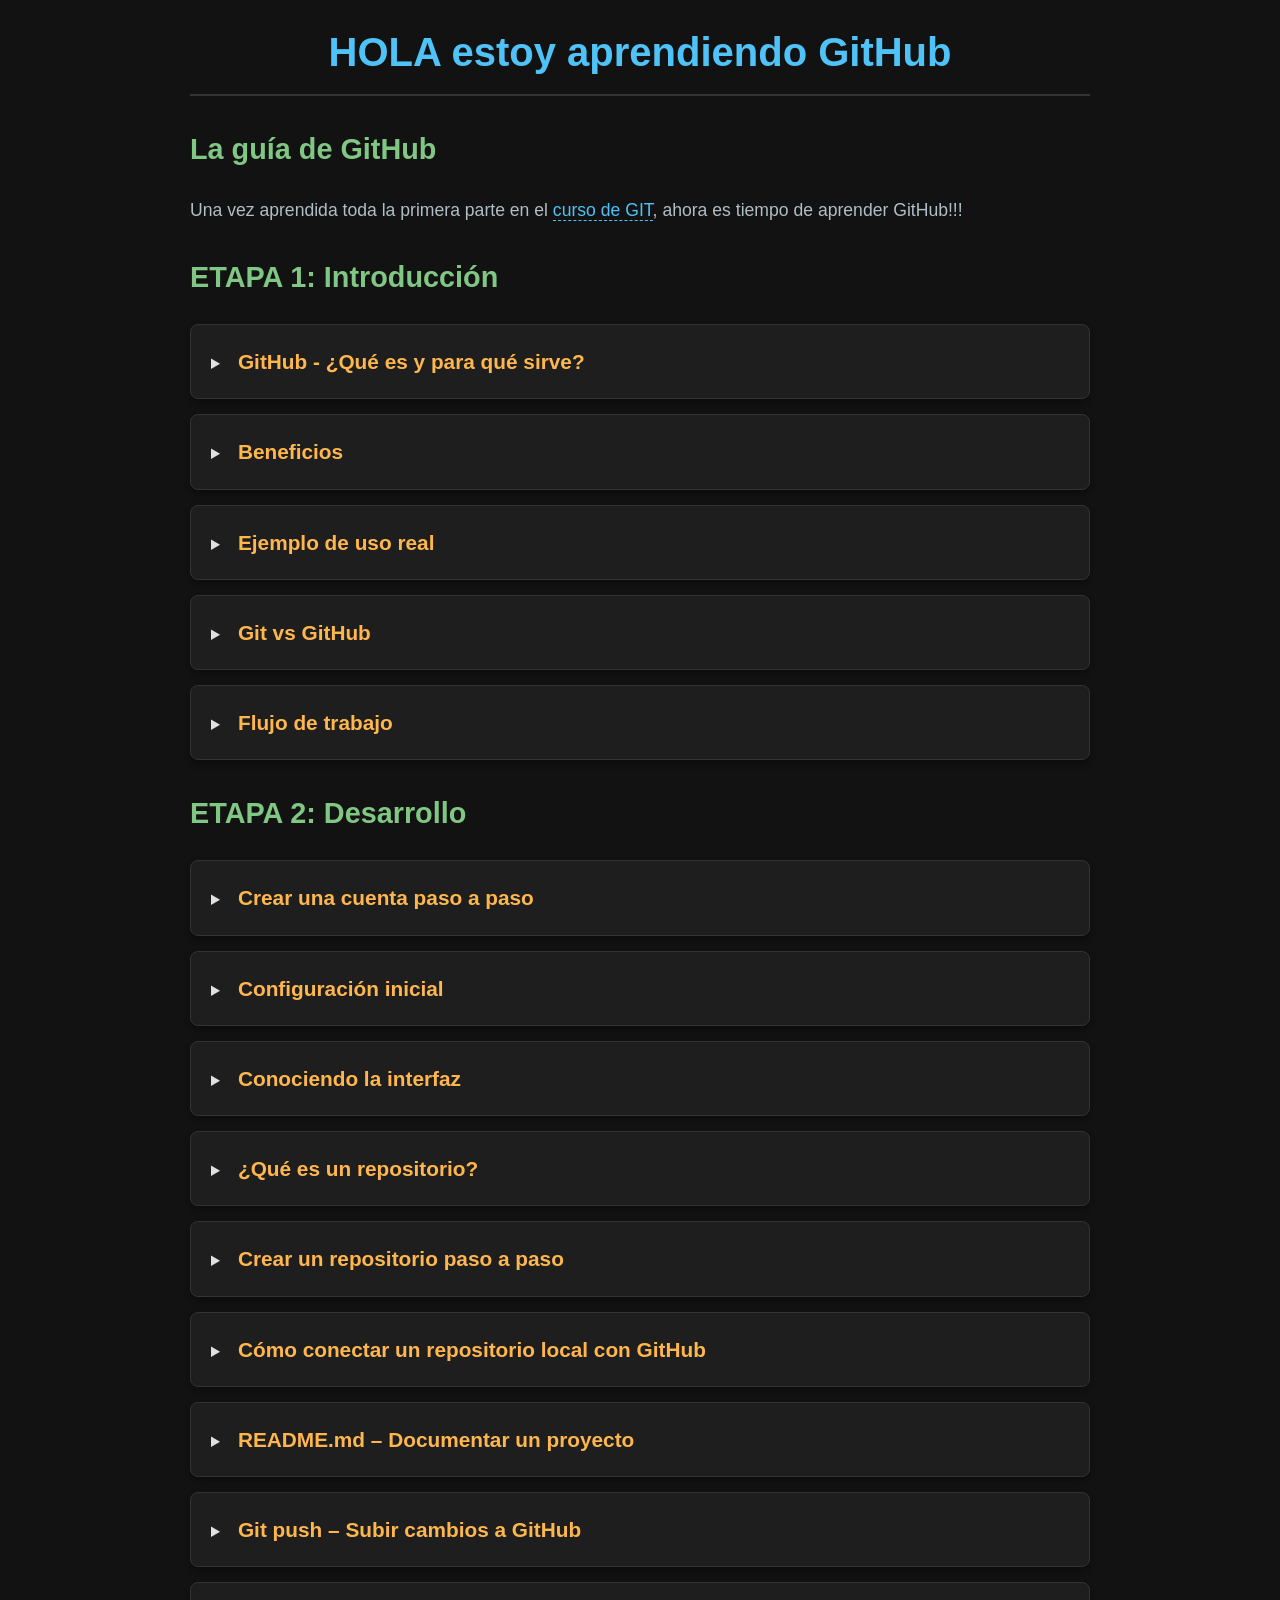
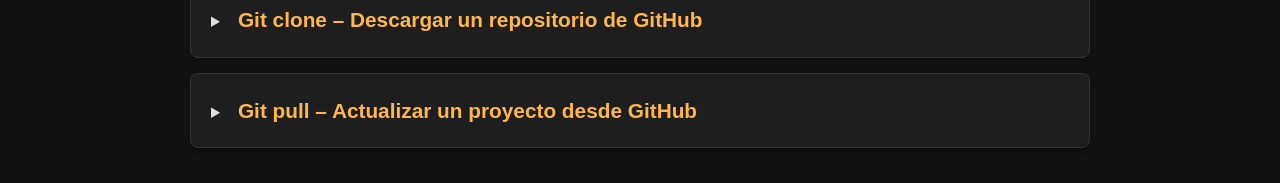
==== GitHub.html @ a7f1efc9 "GitHub creada hasta git pull" ====
<html lang="en">

<head>
    <meta charset="UTF-8">
    <meta name="viewport" content="width=device-width, initial-scale=1.0">
    <link rel="stylesheet" href="style.css">
    <title>Document</title>
</head>

<body>
    <h1>
        HOLA estoy aprendiendo GitHub
    </h1>
    <h2>
        La guía de GitHub
    </h2>
    <p>
        Una vez aprendida toda la primera parte en el <a href="index.html">curso de GIT</a>, ahora es tiempo de aprender
        GitHub!!!
    </p>
    <h2>
        ETAPA 1: Introducción
    </h2>
    <!-- Desplegable 45 -->
    <details>
        <summary>
            <h3>GitHub - ¿Qué es y para qué sirve?</h3>
        </summary>
        <p><strong>GitHub</strong> es una plataforma en línea que permite alojar repositorios Git y trabajar de forma
            colaborativa en proyectos de software. Mientras Git se encarga de controlar las versiones de un proyecto de
            manera local, GitHub permite almacenar esos repositorios en la nube, compartirlos y colaborar con otros
            desarrolladores.</p>
        <ol>
            <li>Se utiliza normalmente para guardar una copia remota de un repositorio Git y tener el proyecto
                disponible
                en línea.</li>
            <li>Permite colaborar con otros desarrolladores mediante ramas, <strong>Pull Requests</strong>, revisiones
                de
                código e incidencias (<em>Issues</em>).</li>
            <li>Para comenzar, creá una cuenta en GitHub y luego creá un repositorio remoto desde la plataforma.</li>
            <li>Conectá tu repositorio local con GitHub utilizando
                <code>git remote add origin URL_DEL_REPOSITORIO</code>.
            </li>
            <li>Finalmente, enviá tus commits al repositorio remoto utilizando
                <code>git push -u origin main</code>.
            </li>
        </ol>
    </details>
    <!-- Desplegable 46 -->
    <details>
        <summary>
            <h3>Beneficios</h3>
        </summary>
        <p>GitHub se utiliza en proyectos personales, equipos de desarrollo, empresas y proyectos de código abierto.
            Además
            de almacenar repositorios Git, permite colaborar, revisar código, gestionar tareas y publicar proyectos.</p>
        <ol>
            <li><strong>Guardar proyectos:</strong> podés subir un proyecto desarrollado en tu computadora para tener
                una
                copia remota y acceder a él desde diferentes dispositivos.</li>
            <li><strong>Trabajar en equipo:</strong> varios desarrolladores pueden trabajar sobre el mismo proyecto
                mediante
                ramas, commits y <em>Pull Requests</em>.</li>
            <li><strong>Participar en proyectos de código abierto:</strong> permite consultar proyectos públicos,
                realizar
                un <em>fork</em>, crear cambios y proponerlos al proyecto original mediante un <em>Pull Request</em>.
            </li>
            <li><strong>Gestionar tareas y errores:</strong> las herramientas como <em>Issues</em> permiten registrar
                problemas, solicitudes de funcionalidades y tareas pendientes.</li>
            <li><strong>Revisar código:</strong> los <em>Pull Requests</em> permiten que otros desarrolladores revisen
                los
                cambios antes de incorporarlos a una rama principal.</li>
            <li><strong>Crear un portfolio:</strong> los desarrolladores pueden utilizar sus repositorios públicos para
                mostrar proyectos y conocimientos técnicos.</li>
            <li><strong>Automatizar procesos:</strong> GitHub Actions permite ejecutar tareas automáticamente, como
                pruebas,
                análisis de código o procesos de despliegue.</li>
            <li><strong>Publicar sitios web:</strong> mediante GitHub Pages es posible publicar determinados proyectos y
                sitios web directamente desde un repositorio.</li>
        </ol>
    </details>
    <!-- Desplegable 47 -->
    <details>
        <summary>
            <h3>Ejemplo de uso real</h3>
        </summary>
        <p>Supongamos que trabajás como desarrollador en una empresa y formás parte de un equipo que está construyendo
            una
            aplicación web. Diferentes desarrolladores trabajan al mismo tiempo en distintas partes del proyecto. En
            este
            escenario, Git y GitHub permiten organizar el trabajo y evitar que los cambios de un desarrollador
            sobrescriban
            los de otro.</p>
        <ol>
            <li><strong>Crear el repositorio:</strong> el equipo crea un repositorio en GitHub donde se almacena el
                código
                del proyecto y se centraliza el trabajo.</li>
            <li><strong>Trabajar con ramas:</strong> cada desarrollador crea una rama para trabajar de forma
                independiente.
                Por ejemplo, <code>login</code> para desarrollar el sistema de inicio de sesión o
                <code>carrito-compras</code> para implementar el carrito.
            </li>
            <li><strong>Realizar commits:</strong> cada desarrollador guarda sus avances mediante commits descriptivos,
                manteniendo un historial de todos los cambios realizados.</li>
            <li><strong>Subir los cambios a GitHub:</strong> cuando termina una parte del trabajo, utiliza
                <code>git push</code> para enviar su rama al repositorio remoto.
            </li>
            <li><strong>Crear un Pull Request:</strong> el desarrollador solicita incorporar sus cambios a la rama
                principal.
                Otros integrantes del equipo pueden revisar el código antes de aprobarlo.</li>
            <li><strong>Resolver conflictos:</strong> si dos desarrolladores modificaron la misma parte del código, Git
                puede
                detectar un conflicto que deberá resolverse antes de completar la integración.</li>
            <li><strong>Fusionar los cambios:</strong> una vez revisado y aprobado el código, la rama se integra con
                <code>main</code> mediante un <em>merge</em>.
            </li>
            <li><strong>Continuar el desarrollo:</strong> el resto del equipo puede obtener los nuevos cambios
                utilizando
                <code>git pull</code> y continuar trabajando sobre la versión actualizada del proyecto.
            </li>
        </ol>
    </details>
    <!-- Desplegable 48 -->
    <details>
        <summary>
            <h3>Git vs GitHub</h3>
        </summary>
        <p><strong>Git y GitHub no son lo mismo</strong>, aunque están estrechamente relacionados. Git es el sistema de
            control de versiones que permite gestionar los cambios de un proyecto, mientras que GitHub es una plataforma
            en línea que permite alojar repositorios Git y facilitar la colaboración entre desarrolladores.</p>
        <ol>
            <li><strong>Git:</strong> es un programa que se instala en tu computadora y permite crear repositorios,
                realizar
                commits, trabajar con ramas, comparar cambios y consultar el historial del proyecto.</li>
            <li><strong>GitHub:</strong> es un servicio en línea donde podés almacenar repositorios Git, compartirlos y
                trabajar colaborativamente con otros desarrolladores.</li>
            <li><strong>Git funciona localmente:</strong> podés utilizar Git sin conexión a Internet para controlar las
                versiones de tus proyectos.</li>
            <li><strong>GitHub funciona de forma remota:</strong> necesitás una conexión para enviar o recibir
                información
                del repositorio remoto, por ejemplo mediante <code>git push</code> y <code>git pull</code>.</li>
            <li><strong>Trabajan juntos:</strong> Git administra el historial y las versiones en tu computadora,
                mientras
                que GitHub puede almacenar una copia remota y proporcionar herramientas para colaborar con otros
                desarrolladores.</li>
        </ol>
    </details>
    <!-- Desplegable 49 -->
    <details>
        <summary>
            <h3>Flujo de trabajo</h3>
        </summary>
        <p>El flujo de trabajo básico de GitHub consiste en conectar un repositorio local de Git con un repositorio
            remoto
            en GitHub para poder desarrollar, guardar y compartir los cambios realizados en un proyecto.</p>
        <ol>
            <li><strong>Crear o clonar el repositorio:</strong> podés crear un proyecto local con <code>git init</code>
                o
                descargar uno existente desde GitHub utilizando <code>git clone</code>.</li>
            <li><strong>Crear una rama:</strong> para trabajar en una nueva funcionalidad o corrección, creá una rama
                independiente utilizando <code>git switch -c nombre-rama</code>.</li>
            <li><strong>Modificar los archivos:</strong> realizá los cambios necesarios en el proyecto desde tu editor
                de
                código, como Visual Studio Code.</li>
            <li><strong>Revisar los cambios:</strong> utilizá <code>git status</code> y <code>git diff</code> para
                comprobar
                qué archivos fueron modificados y qué cambios realizaste.</li>
            <li><strong>Preparar los archivos:</strong> agregá los cambios al Staging Area mediante
                <code>git add nombre-archivo</code> o <code>git add .</code>.
            </li>
            <li><strong>Crear un commit:</strong> guardá los cambios en el historial local utilizando
                <code>git commit -m "Descripción de los cambios"</code>.
            </li>
            <li><strong>Subir la rama a GitHub:</strong> enviá los commits al repositorio remoto mediante
                <code>git push -u origin nombre-rama</code>.
            </li>
            <li><strong>Crear un Pull Request:</strong> desde GitHub, solicitá la revisión de los cambios para que otros
                integrantes del equipo puedan analizarlos antes de incorporarlos a <code>main</code>.</li>
            <li><strong>Fusionar los cambios:</strong> una vez aprobados, los cambios pueden integrarse a la rama
                principal
                mediante un <em>merge</em>.</li>
            <li><strong>Actualizar el repositorio local:</strong> obtené los últimos cambios realizados por el equipo
                con
                <code>git pull</code> antes de continuar trabajando.
            </li>
        </ol>
    </details>
    <h2>
        ETAPA 2: Desarrollo
    </h2>
    <!-- Desplegable 50 -->
    <details>
        <summary>
            <h3>Crear una cuenta paso a paso</h3>
        </summary>
        <p>Para comenzar a utilizar GitHub necesitás crear una cuenta gratuita. Con ella podrás crear repositorios,
            guardar proyectos, colaborar con otros desarrolladores y utilizar las herramientas de GitHub.</p>
        <ol>
            <li>Ingresá al sitio oficial de <strong>GitHub</strong> y seleccioná la opción <strong>Sign up</strong> para
                crear una nueva cuenta.</li>
            <li>Ingresá tu <strong>correo electrónico</strong>, establecé una contraseña segura y elegí un nombre de
                usuario
                que utilizarás para identificarte en GitHub.</li>
            <li>Completá el proceso de verificación solicitado por GitHub para confirmar que sos una persona real.</li>
            <li>Revisá tu correo electrónico y <strong>verificá tu dirección de email</strong> siguiendo las
                instrucciones
                recibidas.</li>
            <li>Completá las opciones de configuración inicial que GitHub pueda mostrarte, como tus preferencias o
                características que quieras utilizar.</li>
            <li>Una vez finalizado el registro, iniciá sesión y accederás a tu <strong>cuenta de GitHub</strong>.</li>
            <li>Desde tu cuenta ya podrás crear tu primer repositorio utilizando el botón <strong>New</strong> o
                <strong>Create repository</strong>.
            </li>
        </ol>
    </details>
    <!-- Desplegable 54 -->
    <details>
        <summary>
            <h3>Configuración inicial</h3>
        </summary>
        <p>Después de crear una cuenta en GitHub, es recomendable realizar algunas configuraciones iniciales para
            trabajar de
            forma segura, organizada y profesional. Estas opciones permiten proteger la cuenta, identificar
            correctamente
            tus contribuciones y preparar el entorno para trabajar con repositorios.</p>
        <ol>
            <li>
                <strong>Verificar el correo electrónico:</strong>
                confirmá tu dirección de email desde el mensaje enviado por GitHub. Esto permite utilizar correctamente
                diferentes funciones de la plataforma y asociar tus commits con tu cuenta.
            </li>

            <li>
                <strong>Configurar la autenticación en dos pasos (2FA):</strong>
                activá la autenticación de dos factores desde la configuración de seguridad de GitHub. Esto agrega una
                capa
                adicional de protección además de la contraseña.
            </li>

            <li>
                <strong>Configurar tu perfil:</strong>
                agregá un nombre, fotografía, biografía y, si corresponde, información sobre tus conocimientos o
                proyectos.
                Un perfil bien configurado resulta especialmente útil cuando utilizás GitHub como portfolio profesional.
            </li>

            <li>
                <strong>Configurar una dirección de email para los commits:</strong>
                asegurate de utilizar en Git el mismo correo electrónico asociado a tu cuenta de GitHub, o una dirección
                proporcionada por GitHub para mantener tu privacidad. Podés configurarlo con:
                <code>git config --global user.email "tu-correo@example.com"</code>.
            </li>

            <li>
                <strong>Configurar la autenticación con Git:</strong>
                para trabajar desde la terminal con repositorios privados o realizar operaciones como
                <code>git push</code>, configurá un método de autenticación. Actualmente se recomienda utilizar
                <strong>SSH</strong> o herramientas de autenticación compatibles con GitHub en lugar de utilizar una
                contraseña tradicional.
            </li>

            <li>
                <strong>Configurar una clave SSH:</strong>
                una clave SSH permite autenticar tu computadora con GitHub y trabajar con repositorios sin tener que
                introducir credenciales constantemente. Después de configurarla, podés utilizar una URL SSH como
                <code>git@github.com:usuario/repositorio.git</code>.
            </li>

            <li>
                <strong>Revisar las opciones de notificaciones:</strong>
                configurá qué notificaciones querés recibir para evitar recibir información innecesaria y mantener
                organizados los avisos relacionados con repositorios, Issues y Pull Requests.
            </li>

            <li>
                <strong>Conocer la configuración de repositorios:</strong>
                familiarizate con opciones como colaboradores, permisos, ramas protegidas y reglas del repositorio,
                especialmente cuando comiences a trabajar en proyectos de equipo.
            </li>

            <li>
                <strong>Configurar GitHub CLI (opcional):</strong>
                si trabajás habitualmente desde la terminal, <code>gh</code> permite interactuar con GitHub desde la
                línea de
                comandos, por ejemplo para crear repositorios, consultar Issues o administrar Pull Requests.
            </li>
        </ol>

        <p><strong>Configuración mínima recomendada:</strong> verificá tu email, activá 2FA, completá tu perfil,
            configurá
            correctamente el email utilizado por Git y establecé un método seguro de autenticación, preferentemente
            <strong>SSH</strong> para trabajar desde tu computadora.
        </p>
    </details>
    <!-- Desplegable 51 -->
    <details>
        <summary>
            <h3>Conociendo la interfaz</h3>
        </summary>
        <p>La interfaz de <strong>GitHub</strong> permite administrar repositorios, consultar archivos, revisar commits,
            trabajar con ramas, crear Pull Requests y colaborar con otros desarrolladores. Es importante conocer sus
            principales secciones y relacionarlas con los comandos de Git que utilizamos desde la terminal.</p>
        <ol>
            <li><strong>Code:</strong> permite acceder a los archivos del repositorio, consultar las ramas disponibles,
                copiar la URL del repositorio y descargar o clonar el proyecto.</li>

            <li><strong>Issues:</strong> permite registrar errores, tareas, problemas y nuevas funcionalidades que deben
                resolverse dentro del proyecto.</li>

            <li><strong>Pull requests:</strong> permite proponer cambios realizados en una rama para que otros
                integrantes
                del equipo puedan revisarlos antes de incorporarlos a otra rama.</li>

            <li><strong>Actions:</strong> permite automatizar tareas mediante GitHub Actions, como ejecutar pruebas,
                analizar código o realizar procesos de despliegue.</li>

            <li><strong>Settings:</strong> permite configurar diferentes aspectos del repositorio, como colaboradores,
                permisos, ramas y otras opciones.</li>

            <li><strong>Commits:</strong> desde el historial del repositorio podés consultar los commits realizados,
                incluyendo su mensaje, autor y cambios asociados.</li>

            <li><strong>Branches:</strong> permite consultar las diferentes ramas existentes en el repositorio y conocer
                cuál es la rama principal del proyecto.</li>

            <li><strong>README:</strong> normalmente se utiliza para explicar qué hace el proyecto, cómo instalarlo,
                cómo
                utilizarlo y cualquier otra información importante.</li>

            <li><strong>Releases:</strong> permite publicar versiones específicas del proyecto utilizando etiquetas
                (<code>git tag</code>), por ejemplo <code>v1.0.0</code>.</li>

            <li><strong>Clone:</strong> desde el botón <strong>Code</strong> podés obtener la dirección del repositorio
                para clonarlo en tu computadora mediante <code>git clone URL_DEL_REPOSITORIO</code>.</li>
        </ol>

        <p><strong>Comandos que debés conocer para trabajar con GitHub:</strong></p>

        <ul>
            <li><code>git clone</code> → descarga un repositorio de GitHub a tu computadora.</li>
            <li><code>git remote</code> → permite consultar o administrar la conexión con el repositorio remoto.</li>
            <li><code>git push</code> → envía commits desde tu repositorio local hacia GitHub.</li>
            <li><code>git pull</code> → obtiene cambios de GitHub y los integra en tu rama local.</li>
            <li><code>git fetch</code> → descarga información del repositorio remoto sin integrar automáticamente los
                cambios.</li>
            <li><code>git branch</code> → permite crear, consultar y administrar ramas.</li>
            <li><code>git switch</code> → permite cambiar de una rama a otra.</li>
            <li><code>git merge</code> → permite fusionar los cambios de una rama con otra.</li>
        </ul>

        <p>El flujo básico para trabajar con GitHub desde la terminal suele ser:
            <code>git clone</code> → modificar archivos → <code>git add</code> →
            <code>git commit</code> → <code>git push</code>. Para obtener cambios realizados por otros integrantes,
            normalmente utilizaremos <code>git pull</code>.
        </p>
    </details>
    <!-- Desplegable 52 -->
    <details>
        <summary>
            <h3>¿Qué es un repositorio?</h3>
        </summary>
        <p>Un <strong>repositorio en GitHub</strong> es un espacio donde se almacena un proyecto y toda la información
            relacionada con su desarrollo. Puede contener archivos de código, documentación, imágenes, commits, ramas y
            otros elementos necesarios para gestionar y colaborar en el proyecto.</p>
        <ol>
            <li><strong>Almacena el proyecto:</strong> contiene los archivos y carpetas que forman parte de la
                aplicación,
                sitio web o proyecto.</li>
            <li><strong>Guarda el historial:</strong> los commits permiten consultar cómo fue evolucionando el proyecto
                y
                conocer los cambios realizados.</li>
            <li><strong>Permite trabajar con ramas:</strong> cada desarrollador puede crear ramas para desarrollar
                nuevas
                funcionalidades o realizar correcciones sin modificar directamente la rama principal.</li>
            <li><strong>Facilita la colaboración:</strong> varios desarrolladores pueden trabajar sobre el mismo
                repositorio
                utilizando Pull Requests, Issues y revisiones de código.</li>
            <li><strong>Puede ser público o privado:</strong> un repositorio público puede ser consultado por otras
                personas,
                mientras que uno privado limita el acceso a los usuarios autorizados.</li>
            <li><strong>Puede conectarse con un repositorio local:</strong> mediante comandos como
                <code>git remote add</code>, <code>git push</code> y <code>git pull</code> es posible sincronizar el
                repositorio de tu computadora con el repositorio alojado en GitHub.
            </li>
        </ol>
        <p>Por ejemplo, si tenés un proyecto llamado <strong>mi-sitio-web</strong>, podés crear un repositorio con ese
            nombre en GitHub y utilizarlo como repositorio remoto para almacenar y compartir el código de tu proyecto.
        </p>
    </details>
    <!-- Desplegable 53 -->
    <details>
        <summary>
            <h3>Crear un repositorio paso a paso</h3>
        </summary>
        <p>Crear un repositorio en GitHub permite alojar un proyecto de forma remota y conectarlo posteriormente con el
            repositorio Git de tu computadora. Es uno de los primeros pasos para comenzar a trabajar con GitHub.</p>
        <ol>
            <li>Iniciá sesión en tu cuenta de <strong>GitHub</strong>.</li>

            <li>En la parte superior de GitHub, seleccioná <strong>+</strong> y luego
                <strong>New repository</strong>.
            </li>

            <li>En <strong>Repository name</strong>, escribí el nombre que tendrá tu repositorio, por ejemplo
                <code>mi-proyecto</code>.
            </li>

            <li>Si querés, agregá una descripción breve para explicar cuál es el objetivo del proyecto.</li>

            <li>Elegí la visibilidad del repositorio:
                <ul>
                    <li><strong>Public:</strong> cualquier persona puede consultar el repositorio.</li>
                    <li><strong>Private:</strong> solamente vos y las personas autorizadas podrán acceder.</li>
                </ul>
            </li>

            <li>Podés seleccionar <strong>Add a README file</strong> si querés que GitHub cree automáticamente un
                archivo
                <code>README.md</code> para documentar el proyecto.
            </li>

            <li>Si el proyecto ya existe en tu computadora y vas a conectarlo con este repositorio, evitá agregar
                inicialmente archivos como <code>README</code>, <code>.gitignore</code> o licencia para mantener el
                repositorio remoto vacío y evitar conflictos al realizar la primera sincronización.</li>

            <li>Seleccioná <strong>Create repository</strong> para crear el repositorio.</li>

            <li>Una vez creado, GitHub mostrará la dirección del repositorio. Podrás utilizarla para conectar tu
                proyecto
                local con GitHub mediante <code>git remote add origin URL_DEL_REPOSITORIO</code>.</li>

            <li>Finalmente, podés enviar tu proyecto local a GitHub utilizando
                <code>git push -u origin main</code>.
            </li>
        </ol>
    </details>
    <!-- Desplegable 55 -->
    <details>
        <summary>
            <h3>Cómo conectar un repositorio local con GitHub</h3>
        </summary>
        <p>Conectar un repositorio local con GitHub permite vincular el proyecto que tenés en tu computadora con un
            repositorio remoto. De esta manera, podés enviar tus commits a GitHub mediante <code>git push</code> y
            obtener
            posteriormente los cambios realizados desde otros equipos o por otros integrantes del proyecto.</p>
        <ol>
            <li>
                <strong>Creá un repositorio en GitHub:</strong>
                primero creá un repositorio remoto desde tu cuenta de GitHub. Si ya tenés un proyecto local con commits,
                es recomendable crear el repositorio remoto vacío, sin agregar inicialmente un README.
            </li>

            <li>
                <strong>Abrí la terminal en tu proyecto:</strong>
                ubicá la terminal dentro de la carpeta que contiene tu proyecto local.
            </li>

            <li>
                <strong>Verificá que sea un repositorio Git:</strong>
                ejecutá <code>git status</code>. Si todavía no lo inicializaste, utilizá
                <code>git init</code>.
            </li>

            <li>
                <strong>Agregá el repositorio remoto:</strong>
                ejecutá
                <code>git remote add origin URL_DEL_REPOSITORIO</code>.
                La palabra <code>origin</code> será el nombre utilizado habitualmente para identificar el repositorio
                remoto.
            </li>

            <li>
                <strong>Verificá la conexión:</strong>
                ejecutá <code>git remote -v</code>. Git mostrará las direcciones utilizadas para obtener y enviar
                información
                al repositorio remoto.
            </li>

            <li>
                <strong>Verificá el nombre de tu rama principal:</strong>
                podés utilizar <code>git branch</code>. Si tu rama principal se llama <code>main</code>, continuarás
                utilizando ese nombre en los siguientes comandos.
            </li>

            <li>
                <strong>Enviá los commits a GitHub:</strong>
                ejecutá <code>git push -u origin main</code>. La opción <code>-u</code> establece la relación entre tu
                rama
                local <code>main</code> y la rama remota correspondiente.
            </li>

            <li>
                <strong>Comprobá el resultado:</strong>
                actualizá la página del repositorio en GitHub y verificá que los archivos y commits de tu proyecto local
                aparezcan en el repositorio remoto.
            </li>
        </ol>

        <p><strong>Flujo básico:</strong>
            <code>git init</code> → <code>git add .</code> → <code>git commit</code> →
            <code>git remote add origin URL</code> → <code>git push -u origin main</code>.
        </p>
    </details>
    <!-- Desplegable 56 -->
    <details>
        <summary>
            <h3>README.md – Documentar un proyecto</h3>
        </summary>
        <p>El archivo <code>README.md</code> es el documento principal de un repositorio y se utiliza para explicar qué
            es
            el proyecto, para qué sirve, cómo instalarlo y cómo utilizarlo. GitHub muestra automáticamente este archivo
            en
            la página principal del repositorio.</p>
        <ol>
            <li>
                <strong>Creá el archivo:</strong>
                dentro de la carpeta principal del proyecto, creá un archivo llamado
                <code>README.md</code>.
            </li>

            <li>
                <strong>Agregá una descripción:</strong>
                explicá brevemente qué hace el proyecto y cuál es su objetivo.
            </li>

            <li>
                <strong>Documentá la instalación:</strong>
                indicá los requisitos necesarios y los pasos que debe seguir otra persona para instalar y ejecutar el
                proyecto.
            </li>

            <li>
                <strong>Explicá cómo utilizarlo:</strong>
                agregá ejemplos de uso, comandos importantes o instrucciones necesarias para comenzar a trabajar con el
                proyecto.
            </li>

            <li>
                <strong>Documentá las tecnologías:</strong>
                indicá qué lenguajes, frameworks, bibliotecas o herramientas fueron utilizadas para desarrollar el
                proyecto.
            </li>

            <li>
                <strong>Agregá información adicional:</strong>
                dependiendo del proyecto, podés incluir características principales, capturas de pantalla, estructura de
                carpetas, configuración, licencia, autores y formas de contacto.
            </li>

            <li>
                <strong>Guardá el README en Git:</strong>
                agregalo al Staging Area utilizando <code>git add README.md</code> y luego creá un commit con
                <code>git commit -m "Agregar documentación del proyecto"</code>.
            </li>

            <li>
                <strong>Subilo a GitHub:</strong>
                enviá el commit mediante <code>git push</code>. GitHub mostrará automáticamente el contenido del
                <code>README.md</code> en la página principal del repositorio.
            </li>
        </ol>

        <p><strong>Estructura recomendada:</strong></p>

        <ul>
            <li><code># Nombre del proyecto</code> → título principal.</li>
            <li><code>## Descripción</code> → explicación del proyecto.</li>
            <li><code>## Características</code> → funcionalidades principales.</li>
            <li><code>## Tecnologías utilizadas</code> → herramientas y tecnologías.</li>
            <li><code>## Instalación</code> → pasos para instalarlo.</li>
            <li><code>## Uso</code> → instrucciones y ejemplos.</li>
            <li><code>## Capturas de pantalla</code> → imágenes del proyecto, si corresponde.</li>
            <li><code>## Autor</code> → información del desarrollador.</li>
            <li><code>## Licencia</code> → licencia utilizada por el proyecto.</li>
        </ul>

        <p>Un buen <code>README.md</code> es especialmente importante en proyectos profesionales y de código abierto
            porque
            permite que otra persona pueda comprender rápidamente el proyecto, instalarlo y comenzar a utilizarlo sin
            necesidad de preguntarle al desarrollador cómo funciona.</p>
    </details>
    <!-- Desplegable 57 -->
    <details>
        <summary>
            <h3>Git push – Subir cambios a GitHub</h3>
        </summary>
        <p><strong>git push</strong> es el comando que permite enviar los commits de un repositorio local hacia un
            repositorio remoto, como GitHub. Es fundamental para compartir tu trabajo, realizar copias remotas del
            proyecto
            y permitir que otros integrantes del equipo puedan acceder a tus cambios.</p>

        <ol>
            <li>
                <strong>Verificá el estado del proyecto:</strong>
                antes de subir cambios, ejecutá <code>git status</code> para comprobar qué archivos fueron modificados y
                en
                qué estado se encuentran.
            </li>

            <li>
                <strong>Revisá los cambios:</strong>
                utilizá <code>git diff</code> para comprobar exactamente qué líneas fueron modificadas antes de
                guardarlas
                en un commit.
            </li>

            <li>
                <strong>Agregá los archivos al Staging Area:</strong>
                utilizá <code>git add nombre-archivo</code> para agregar un archivo específico o
                <code>git add .</code> para agregar todos los cambios.
            </li>

            <li>
                <strong>Creá un commit:</strong>
                guardá los cambios en el historial local mediante
                <code>git commit -m "Descripción de los cambios"</code>.
            </li>

            <li>
                <strong>Verificá el repositorio remoto:</strong>
                ejecutá <code>git remote -v</code> para comprobar que tu repositorio local está conectado correctamente
                con
                GitHub.
            </li>

            <li>
                <strong>Subí los cambios:</strong>
                utilizá
                <code>git push origin main</code>
                para enviar los commits de tu rama local <code>main</code> hacia la rama <code>main</code> del
                repositorio
                remoto.
            </li>

            <li>
                <strong>Configurá el seguimiento de la rama:</strong>
                cuando realizás el primer envío de una rama podés utilizar
                <code>git push -u origin main</code>.
                La opción <code>-u</code> establece una relación entre la rama local y la rama remota.
            </li>

            <li>
                <strong>Realizá futuros push:</strong>
                después de establecer el seguimiento, normalmente será suficiente utilizar
                <code>git push</code> para enviar los nuevos commits a GitHub.
            </li>
        </ol>

        <p><strong>Ejemplo completo:</strong></p>

        <ol>
            <li>Modificás <code>index.html</code>.</li>
            <li>Comprobás los cambios con <code>git status</code> y <code>git diff</code>.</li>
            <li>Preparás el archivo con <code>git add index.html</code>.</li>
            <li>Creás el commit con <code>git commit -m "Actualizar página principal"</code>.</li>
            <li>Subís el commit con <code>git push</code>.</li>
        </ol>

        <p><strong>Flujo básico:</strong>
            <code>Modificar → git status → git diff → git add → git commit → git push</code>.
        </p>

        <p><strong>¿Qué hace realmente git push?</strong>
            El comando no sube simplemente archivos individuales. Git envía al repositorio remoto los commits que
            todavía no
            están allí y actualiza la referencia de la rama remota. Por eso, antes de utilizar <code>git push</code>,
            los
            cambios deben haber sido guardados previamente mediante uno o varios commits.
        </p>

        <p><strong>Subir una rama diferente:</strong>
            si estás trabajando en una rama llamada <code>login</code>, podés enviarla a GitHub utilizando
            <code>git push -u origin login</code>. Esto permite que la rama también exista en el repositorio remoto y
            pueda
            utilizarse posteriormente para crear un Pull Request.
        </p>

        <p><strong>Ver las ramas remotas:</strong>
            podés utilizar <code>git branch -r</code> para consultar las ramas remotas conocidas por tu repositorio
            local.
        </p>

        <p><strong>Importante:</strong>
            <code>git push</code> normalmente no debe utilizarse para sobrescribir el trabajo de otros integrantes. Si
            el
            repositorio remoto contiene cambios que todavía no tenés localmente, Git puede rechazar el envío. En ese
            caso,
            primero deberás obtener y revisar los cambios remotos, normalmente mediante <code>git pull</code> o
            utilizando
            un flujo basado en <code>git fetch</code>.
        </p>
    </details>
    <!-- Desplegable 58 -->
<details>
    <summary>
        <h3>Git clone – Descargar un repositorio de GitHub</h3>
    </summary>
    <p><strong>git clone</strong> es el comando que permite copiar un repositorio remoto, como uno alojado en GitHub,
        a tu computadora. No solo descarga los archivos del proyecto, sino también su historial de commits, ramas y la
        configuración necesaria para establecer la conexión con el repositorio remoto.</p>

    <ol>
        <li>
            <strong>Obtené la URL del repositorio:</strong>
            ingresá al repositorio de GitHub que querés descargar y seleccioná el botón
            <strong>Code</strong>. Allí podrás copiar su dirección mediante <strong>HTTPS</strong> o
            <strong>SSH</strong>.
        </li>

        <li>
            <strong>Abrí la terminal:</strong>
            abrí Git Bash o la terminal integrada de Visual Studio Code y ubicáte en la carpeta donde querés guardar
            el proyecto.
        </li>

        <li>
            <strong>Cloná el repositorio:</strong>
            ejecutá <code>git clone URL_DEL_REPOSITORIO</code>. Git creará automáticamente una carpeta con el nombre del
            repositorio y descargará su contenido.
        </li>

        <li>
            <strong>Entrá en la carpeta:</strong>
            utilizá <code>cd nombre-del-repositorio</code> para ingresar al proyecto recién descargado.
        </li>

        <li>
            <strong>Verificá el repositorio:</strong>
            ejecutá <code>git status</code> para comprobar que el proyecto fue clonado correctamente.
        </li>

        <li>
            <strong>Verificá el repositorio remoto:</strong>
            utilizá <code>git remote -v</code>. Git debería mostrar la dirección de GitHub asociada al repositorio
            remoto, normalmente identificada como <code>origin</code>.
        </li>
    </ol>

    <p><strong>Ejemplo utilizando HTTPS:</strong></p>

    <pre><code>git clone https://github.com/usuario/mi-proyecto.git</code></pre>

    <p><strong>Ejemplo utilizando SSH:</strong></p>

    <pre><code>git clone git@github.com:usuario/mi-proyecto.git</code></pre>

    <p><strong>¿Qué ocurre después de ejecutar git clone?</strong> Git crea una copia local del repositorio y configura
        automáticamente el repositorio remoto como <code>origin</code>. Además, descarga los commits y la información
        necesaria para que puedas continuar trabajando con Git desde tu computadora.</p>

    <p><strong>Después de clonar:</strong> normalmente podés abrir el proyecto en Visual Studio Code, crear una nueva
        rama, modificar los archivos, realizar commits y enviar tus cambios nuevamente a GitHub mediante
        <code>git push</code>.</p>

    <p><strong>Flujo básico:</strong>
        <code>GitHub → Code → Copiar URL → git clone → cd proyecto → git status → trabajar → git add → git commit → git push</code>.
    </p>

    <p><strong>¿Cuándo se utiliza?</strong> Es especialmente útil cuando comenzás a trabajar en un proyecto que ya existe
        en GitHub, cuando te incorporás a un equipo de desarrollo o cuando necesitás obtener una copia del proyecto en
        otra computadora.</p>

    <p><strong>Importante:</strong> <code>git clone</code> se utiliza normalmente para obtener un repositorio por primera
        vez. Si ya tenés el repositorio clonado y simplemente querés obtener los cambios más recientes realizados por
        otros integrantes, normalmente utilizarás <code>git pull</code> en lugar de volver a ejecutar
        <code>git clone</code>.</p>
</details>
<!-- Desplegable 59 -->
<details>
    <summary>
        <h3>Git pull – Actualizar un proyecto desde GitHub</h3>
    </summary>
    <p><strong>git pull</strong> es el comando que permite obtener los cambios realizados en un repositorio remoto,
        como GitHub, e incorporarlos a tu repositorio local. Es fundamental cuando trabajás en equipo y otros
        desarrolladores han enviado nuevos commits al repositorio remoto.</p>

    <ol>
        <li>
            <strong>Ubicate en tu proyecto:</strong>
            abrí Git Bash o la terminal de Visual Studio Code y entrá en la carpeta del repositorio utilizando
            <code>cd nombre-del-repositorio</code>.
        </li>

        <li>
            <strong>Verificá el estado actual:</strong>
            ejecutá <code>git status</code> para comprobar si tenés cambios locales pendientes antes de actualizar el
            proyecto.
        </li>

        <li>
            <strong>Comprobá la rama actual:</strong>
            utilizá <code>git branch</code> para verificar en qué rama estás trabajando. Si querés actualizar
            <code>main</code>, asegurate de encontrarte en esa rama.</li>

        <li>
            <strong>Obtené e integrá los cambios:</strong>
            ejecutá <code>git pull</code>. Git descargará los cambios del repositorio remoto y los integrará en tu rama
            local.
        </li>

        <li>
            <strong>Verificá el resultado:</strong>
            utilizá nuevamente <code>git status</code> y, si es necesario, <code>git log --oneline</code> para comprobar
            que tu repositorio local quedó actualizado.
        </li>
    </ol>

    <p><strong>Ejemplo básico:</strong></p>

    <pre><code>git pull</code></pre>

    <p>También podés indicar explícitamente el repositorio remoto y la rama que querés actualizar:</p>

    <pre><code>git pull origin main</code></pre>

    <p><strong>¿Qué hace realmente git pull?</strong> Conceptualmente, <code>git pull</code> combina dos operaciones:
        primero obtiene información y commits nuevos del repositorio remoto y después intenta integrarlos en tu rama
        local. Por eso, si existen cambios locales incompatibles con los cambios remotos, Git puede solicitar que
        resuelvas un conflicto.</p>

    <p><strong>¿Cuándo se utiliza?</strong> Es especialmente importante en equipos de desarrollo. Por ejemplo, si otro
        integrante del equipo modificó el proyecto y ejecutó <code>git push</code>, vos podés ejecutar
        <code>git pull</code> para obtener esos cambios y continuar trabajando sobre la versión más reciente.</p>

    <p><strong>Ejemplo de trabajo en equipo:</strong></p>

    <ol>
        <li>Un desarrollador modifica el proyecto y crea un commit.</li>
        <li>Ejecuta <code>git push</code> y envía sus cambios a GitHub.</li>
        <li>Otro desarrollador, que tiene una copia local del mismo repositorio, ejecuta <code>git pull</code>.</li>
        <li>Git descarga los nuevos commits e intenta integrarlos en su rama local.</li>
        <li>El segundo desarrollador puede continuar trabajando sobre la versión actualizada.</li>
    </ol>

    <p><strong>¿Qué ocurre si hay conflictos?</strong> Si tus cambios locales entran en conflicto con los cambios que
        vienen desde GitHub, Git puede detener la integración y solicitar que resuelvas manualmente los archivos
        afectados. Después de solucionar los conflictos, deberás preparar los archivos con <code>git add</code> y
        completar la integración según el estado indicado por Git.</p>

    <p><strong>git pull vs git clone:</strong> <code>git clone</code> se utiliza normalmente para descargar un repositorio
        por primera vez. En cambio, <code>git pull</code> se utiliza cuando ya tenés el repositorio en tu computadora y
        querés actualizarlo con los cambios disponibles en GitHub.</p>

    <p><strong>Flujo habitual:</strong>
        <code>git pull → modificar → git add → git commit → git push</code>.
        En un equipo de trabajo, es habitual actualizar primero el repositorio antes de comenzar una nueva tarea para
        reducir la posibilidad de trabajar sobre una versión desactualizada.</p>
</details>
</body>

</html>
---- style.css ----
/* ==========================================
   Configuración General y Fondo
   ========================================== */
body {
    background-color: #121212; /* Negro profundo pero suave para la vista */
    color: #e0e0e0; /* Blanco grisáceo para evitar el cansancio visual */
    font-family: 'Segoe UI', Tahoma, Geneva, Verdana, sans-serif;
    line-height: 1.6;
    max-width: 900px;
    margin: 0 auto;
    padding: 20px;
}

/* ==========================================
   Títulos Principales
   ========================================== */
h1 {
    color: #4fc3f7; /* Azul celeste llamativo */
    border-bottom: 2px solid #333333;
    padding-bottom: 10px;
    font-size: 2.5rem;
    text-align: center;
}

h2 {
    color: #81c784; /* Verde suave para subtítulos */
    margin-top: 30px;
    font-size: 1.8rem;
}

p {
    color: #b0bec5; /* Gris claro para los párrafos generales */
    font-size: 1.1rem;
}

/* ==========================================
   Estilos de los Desplegables (details)
   ========================================== */
details {
    background-color: #1e1e1e; /* Gris muy oscuro para las tarjetas */
    border: 1px solid #333333;
    border-radius: 8px;
    margin-bottom: 15px;
    padding: 15px;
    transition: all 0.3s ease;
    box-shadow: 0 4px 6px rgba(0, 0, 0, 0.3);
}

/* Efecto al pasar el mouse por encima del desplegable */
details:hover {
    border-color: #4fc3f7; /* El borde se vuelve azul */
    background-color: #252526;
}

/* Cuando el desplegable está abierto */
details[open] {
    border-color: #81c784; /* El borde cambia a verde */
    background-color: #1e1e1e;
}

/* Encabezado del desplegable */
summary {
    cursor: pointer;
    font-weight: bold;
    outline: none;
    padding: 5px;
}

/* Títulos dentro de los desplegables */
summary h3, summary h4 {
    display: inline; /* Mantiene el título alineado con la flecha nativa */
    color: #ffb74d; /* Naranja cálido para resaltar los títulos internos */
    font-size: 1.3rem;
    margin-left: 10px;
}

/* Especial para el resumen paso a paso */
details summary:only-child, details[open] summary {
    border-bottom: 1px solid #333333;
    padding-bottom: 10px;
    margin-bottom: 10px;
}

/* ==========================================
   Listas y Elementos de Texto
   ========================================== */
ul, ol {
    padding-left: 25px;
    color: #e0e0e0;
}

li {
    margin-bottom: 8px;
}

strong {
    color: #ffffff; /* Blanco puro para las palabras importantes */
}

em {
    color: #ea80fc; /* Rosado/Morado suave para las aclaraciones o advertencias */
}

/* ==========================================
   Bloques de Código (Estilo Terminal)
   ========================================== */
code {
    background-color: #2d2d2d; /* Fondo gris código */
    color: #f1fa8c; /* Amarillo brillante estilo consola */
    padding: 3px 6px;
    border-radius: 4px;
    font-family: 'Courier New', Courier, monospace;
    font-size: 0.95rem;
}

/* ==========================================
   Enlaces (Links)
   ========================================== */
a {
    color: #4fc3f7;
    text-decoration: none;
    border-bottom: 1px dashed #4fc3f7;
}

a:hover {
    color: #81c784;
    border-bottom: 1px solid #81c784;
}
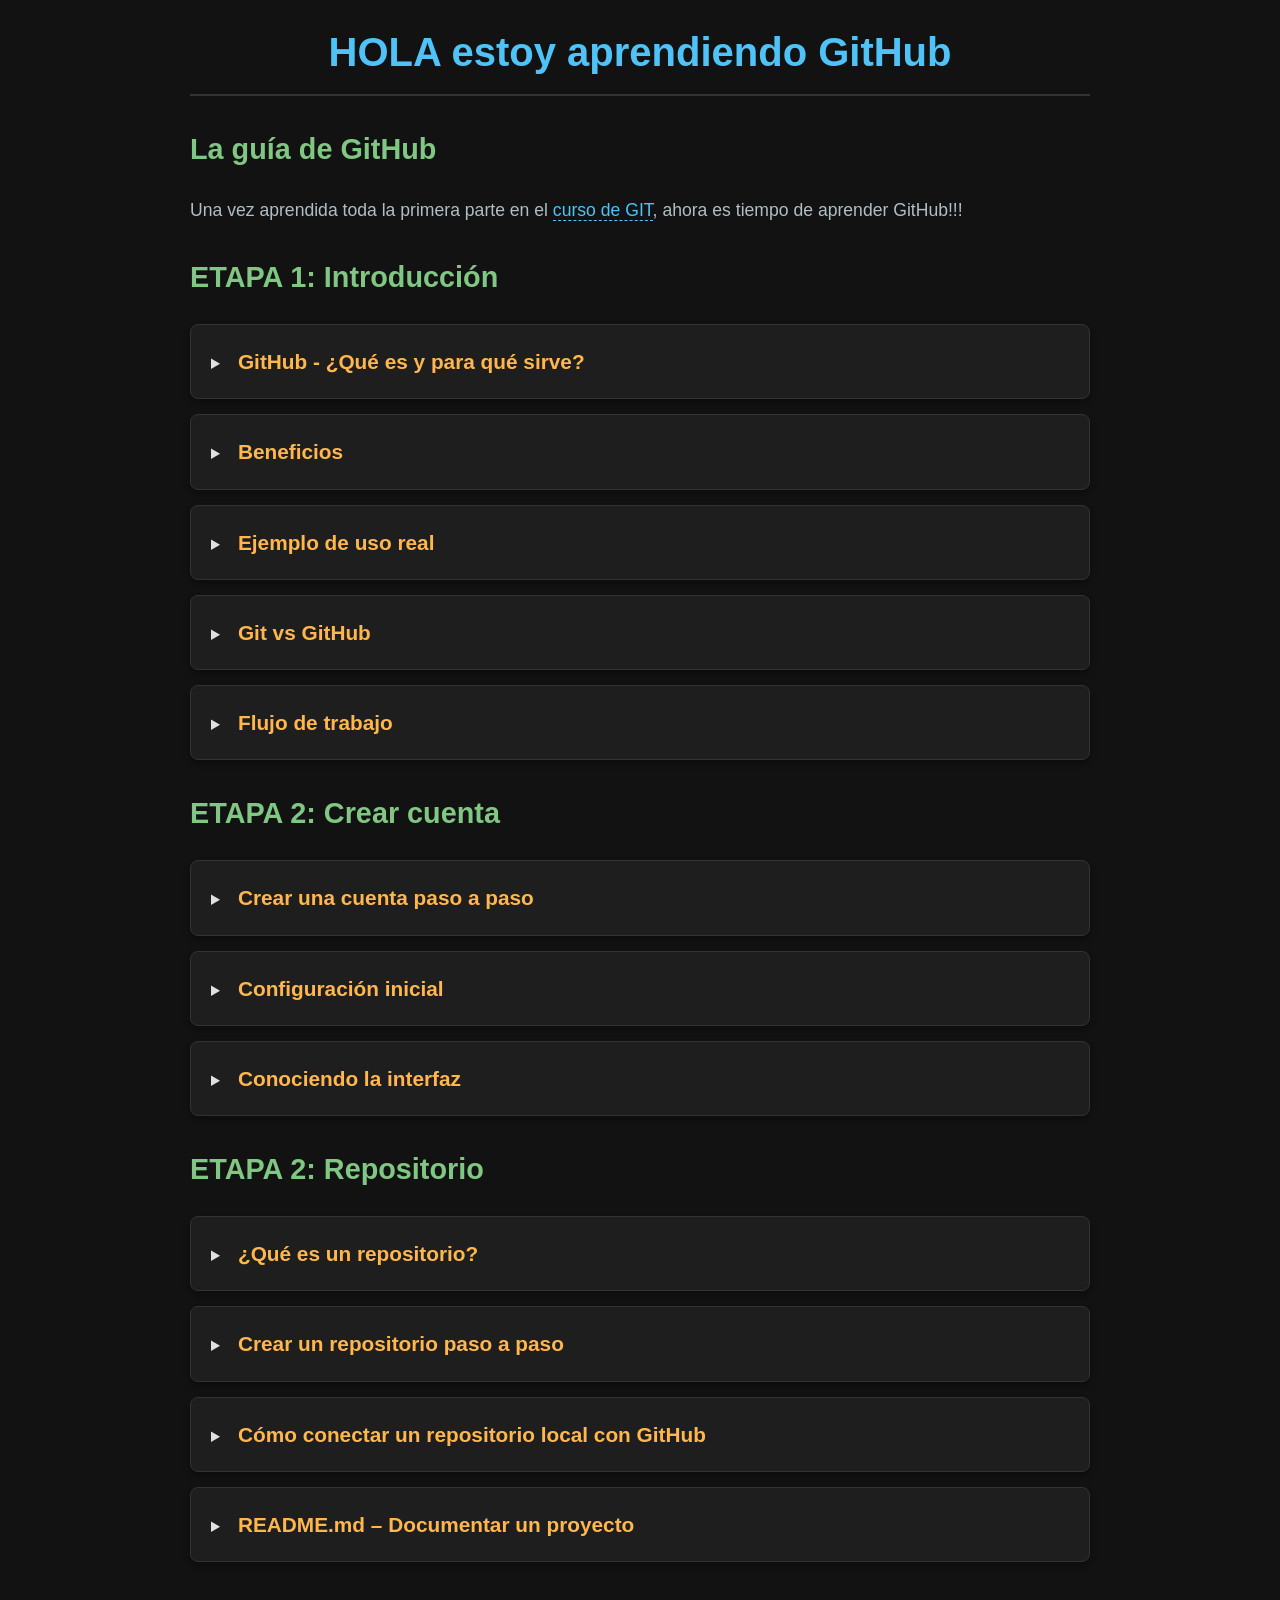
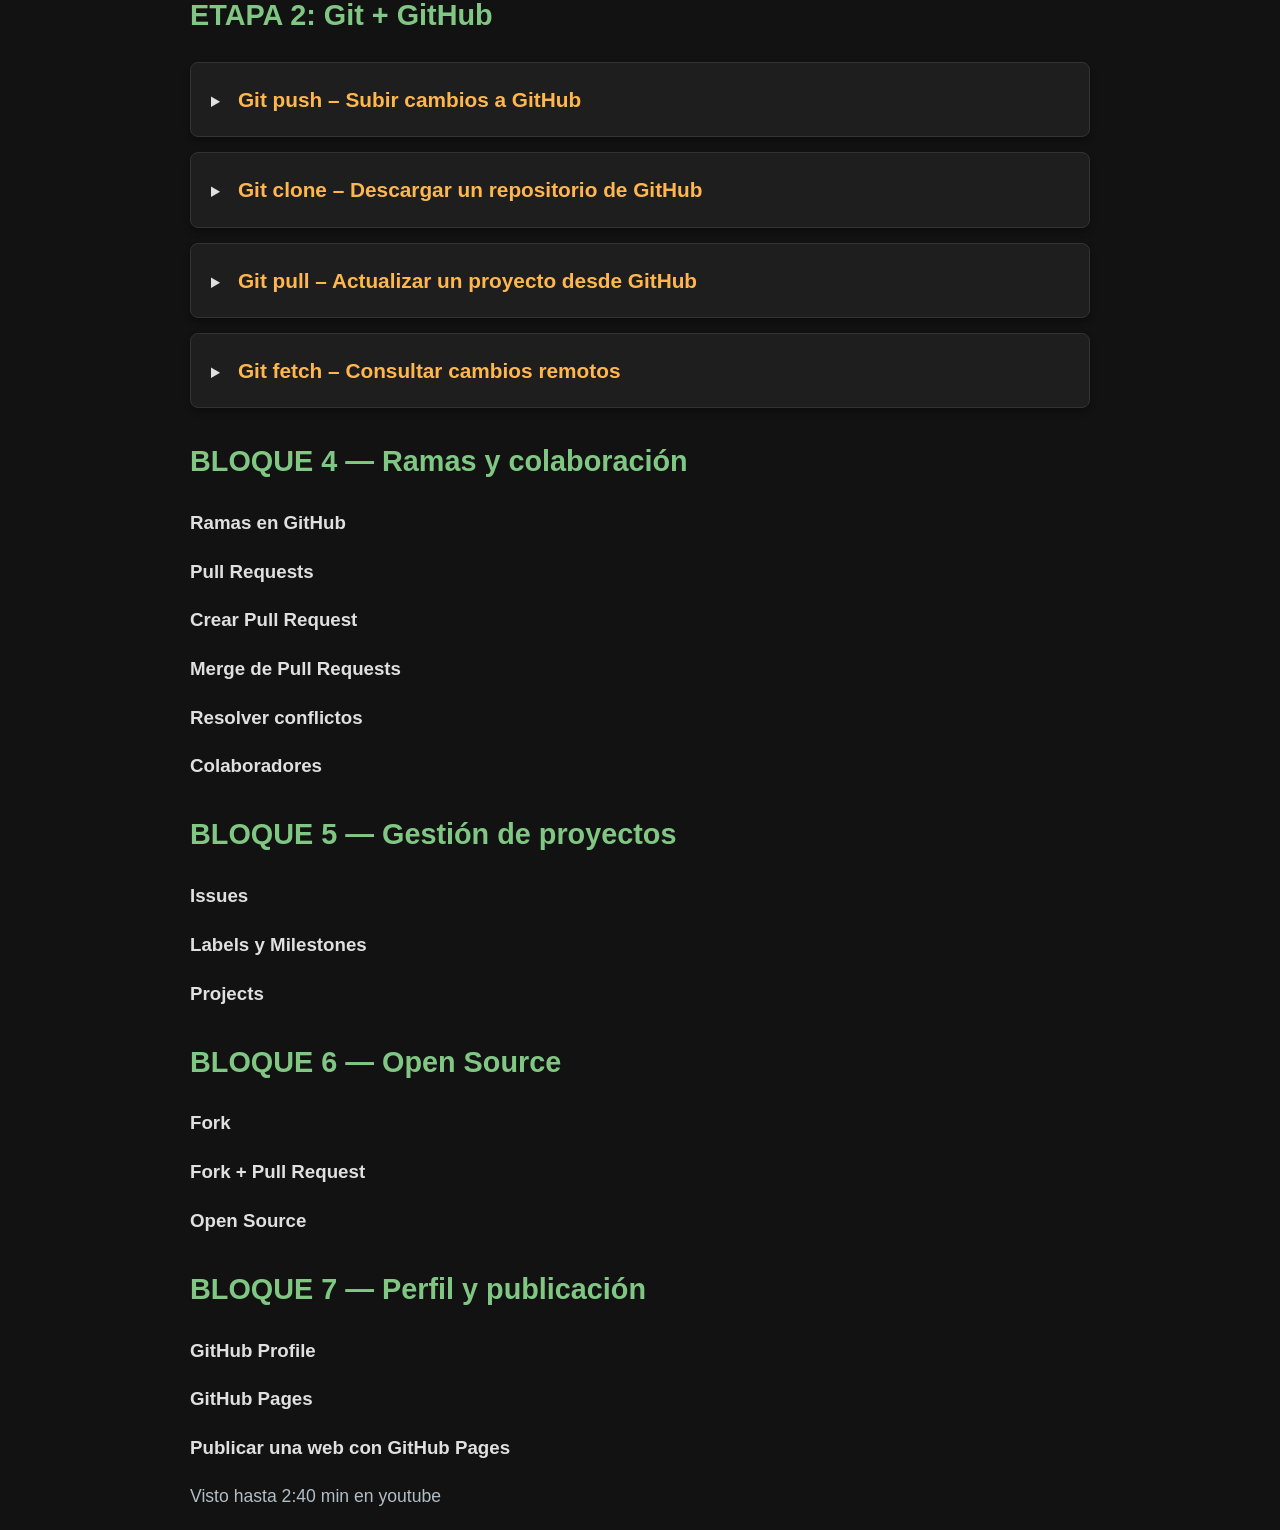
==== commit 721b09d7: "commit antes de enviar a github" ====
--- a/GitHub.html
+++ b/GitHub.html
@@ -186,7 +186,7 @@
         </ol>
     </details>
     <h2>
-        ETAPA 2: Desarrollo
+        ETAPA 2: Crear cuenta
     </h2>
     <!-- Desplegable 50 -->
     <details>
@@ -354,6 +354,9 @@
             normalmente utilizaremos <code>git pull</code>.
         </p>
     </details>
+    <h2>
+        ETAPA 2: Repositorio
+    </h2>
     <!-- Desplegable 52 -->
     <details>
         <summary>
@@ -579,6 +582,9 @@
             permite que otra persona pueda comprender rápidamente el proyecto, instalarlo y comenzar a utilizarlo sin
             necesidad de preguntarle al desarrollador cómo funciona.</p>
     </details>
+    <h2>
+        ETAPA 2: Git + GitHub
+    </h2>
     <!-- Desplegable 57 -->
     <details>
         <summary>
@@ -691,161 +697,311 @@
         </p>
     </details>
     <!-- Desplegable 58 -->
-<details>
-    <summary>
-        <h3>Git clone – Descargar un repositorio de GitHub</h3>
-    </summary>
-    <p><strong>git clone</strong> es el comando que permite copiar un repositorio remoto, como uno alojado en GitHub,
-        a tu computadora. No solo descarga los archivos del proyecto, sino también su historial de commits, ramas y la
-        configuración necesaria para establecer la conexión con el repositorio remoto.</p>
-
-    <ol>
-        <li>
-            <strong>Obtené la URL del repositorio:</strong>
-            ingresá al repositorio de GitHub que querés descargar y seleccioná el botón
-            <strong>Code</strong>. Allí podrás copiar su dirección mediante <strong>HTTPS</strong> o
-            <strong>SSH</strong>.
-        </li>
-
-        <li>
-            <strong>Abrí la terminal:</strong>
-            abrí Git Bash o la terminal integrada de Visual Studio Code y ubicáte en la carpeta donde querés guardar
-            el proyecto.
-        </li>
-
-        <li>
-            <strong>Cloná el repositorio:</strong>
-            ejecutá <code>git clone URL_DEL_REPOSITORIO</code>. Git creará automáticamente una carpeta con el nombre del
-            repositorio y descargará su contenido.
-        </li>
-
-        <li>
-            <strong>Entrá en la carpeta:</strong>
-            utilizá <code>cd nombre-del-repositorio</code> para ingresar al proyecto recién descargado.
-        </li>
-
-        <li>
-            <strong>Verificá el repositorio:</strong>
-            ejecutá <code>git status</code> para comprobar que el proyecto fue clonado correctamente.
-        </li>
-
-        <li>
-            <strong>Verificá el repositorio remoto:</strong>
-            utilizá <code>git remote -v</code>. Git debería mostrar la dirección de GitHub asociada al repositorio
-            remoto, normalmente identificada como <code>origin</code>.
-        </li>
-    </ol>
-
-    <p><strong>Ejemplo utilizando HTTPS:</strong></p>
-
-    <pre><code>git clone https://github.com/usuario/mi-proyecto.git</code></pre>
-
-    <p><strong>Ejemplo utilizando SSH:</strong></p>
-
-    <pre><code>git clone git@github.com:usuario/mi-proyecto.git</code></pre>
-
-    <p><strong>¿Qué ocurre después de ejecutar git clone?</strong> Git crea una copia local del repositorio y configura
-        automáticamente el repositorio remoto como <code>origin</code>. Además, descarga los commits y la información
-        necesaria para que puedas continuar trabajando con Git desde tu computadora.</p>
-
-    <p><strong>Después de clonar:</strong> normalmente podés abrir el proyecto en Visual Studio Code, crear una nueva
-        rama, modificar los archivos, realizar commits y enviar tus cambios nuevamente a GitHub mediante
-        <code>git push</code>.</p>
-
-    <p><strong>Flujo básico:</strong>
-        <code>GitHub → Code → Copiar URL → git clone → cd proyecto → git status → trabajar → git add → git commit → git push</code>.
-    </p>
-
-    <p><strong>¿Cuándo se utiliza?</strong> Es especialmente útil cuando comenzás a trabajar en un proyecto que ya existe
-        en GitHub, cuando te incorporás a un equipo de desarrollo o cuando necesitás obtener una copia del proyecto en
-        otra computadora.</p>
-
-    <p><strong>Importante:</strong> <code>git clone</code> se utiliza normalmente para obtener un repositorio por primera
-        vez. Si ya tenés el repositorio clonado y simplemente querés obtener los cambios más recientes realizados por
-        otros integrantes, normalmente utilizarás <code>git pull</code> en lugar de volver a ejecutar
-        <code>git clone</code>.</p>
-</details>
-<!-- Desplegable 59 -->
-<details>
-    <summary>
-        <h3>Git pull – Actualizar un proyecto desde GitHub</h3>
-    </summary>
-    <p><strong>git pull</strong> es el comando que permite obtener los cambios realizados en un repositorio remoto,
-        como GitHub, e incorporarlos a tu repositorio local. Es fundamental cuando trabajás en equipo y otros
-        desarrolladores han enviado nuevos commits al repositorio remoto.</p>
-
-    <ol>
-        <li>
-            <strong>Ubicate en tu proyecto:</strong>
-            abrí Git Bash o la terminal de Visual Studio Code y entrá en la carpeta del repositorio utilizando
-            <code>cd nombre-del-repositorio</code>.
-        </li>
-
-        <li>
-            <strong>Verificá el estado actual:</strong>
-            ejecutá <code>git status</code> para comprobar si tenés cambios locales pendientes antes de actualizar el
-            proyecto.
-        </li>
-
-        <li>
-            <strong>Comprobá la rama actual:</strong>
-            utilizá <code>git branch</code> para verificar en qué rama estás trabajando. Si querés actualizar
-            <code>main</code>, asegurate de encontrarte en esa rama.</li>
-
-        <li>
-            <strong>Obtené e integrá los cambios:</strong>
-            ejecutá <code>git pull</code>. Git descargará los cambios del repositorio remoto y los integrará en tu rama
-            local.
-        </li>
-
-        <li>
-            <strong>Verificá el resultado:</strong>
-            utilizá nuevamente <code>git status</code> y, si es necesario, <code>git log --oneline</code> para comprobar
-            que tu repositorio local quedó actualizado.
-        </li>
-    </ol>
-
-    <p><strong>Ejemplo básico:</strong></p>
-
-    <pre><code>git pull</code></pre>
-
-    <p>También podés indicar explícitamente el repositorio remoto y la rama que querés actualizar:</p>
-
-    <pre><code>git pull origin main</code></pre>
-
-    <p><strong>¿Qué hace realmente git pull?</strong> Conceptualmente, <code>git pull</code> combina dos operaciones:
-        primero obtiene información y commits nuevos del repositorio remoto y después intenta integrarlos en tu rama
-        local. Por eso, si existen cambios locales incompatibles con los cambios remotos, Git puede solicitar que
-        resuelvas un conflicto.</p>
-
-    <p><strong>¿Cuándo se utiliza?</strong> Es especialmente importante en equipos de desarrollo. Por ejemplo, si otro
-        integrante del equipo modificó el proyecto y ejecutó <code>git push</code>, vos podés ejecutar
-        <code>git pull</code> para obtener esos cambios y continuar trabajando sobre la versión más reciente.</p>
-
-    <p><strong>Ejemplo de trabajo en equipo:</strong></p>
-
-    <ol>
-        <li>Un desarrollador modifica el proyecto y crea un commit.</li>
-        <li>Ejecuta <code>git push</code> y envía sus cambios a GitHub.</li>
-        <li>Otro desarrollador, que tiene una copia local del mismo repositorio, ejecuta <code>git pull</code>.</li>
-        <li>Git descarga los nuevos commits e intenta integrarlos en su rama local.</li>
-        <li>El segundo desarrollador puede continuar trabajando sobre la versión actualizada.</li>
-    </ol>
-
-    <p><strong>¿Qué ocurre si hay conflictos?</strong> Si tus cambios locales entran en conflicto con los cambios que
-        vienen desde GitHub, Git puede detener la integración y solicitar que resuelvas manualmente los archivos
-        afectados. Después de solucionar los conflictos, deberás preparar los archivos con <code>git add</code> y
-        completar la integración según el estado indicado por Git.</p>
-
-    <p><strong>git pull vs git clone:</strong> <code>git clone</code> se utiliza normalmente para descargar un repositorio
-        por primera vez. En cambio, <code>git pull</code> se utiliza cuando ya tenés el repositorio en tu computadora y
-        querés actualizarlo con los cambios disponibles en GitHub.</p>
-
-    <p><strong>Flujo habitual:</strong>
-        <code>git pull → modificar → git add → git commit → git push</code>.
-        En un equipo de trabajo, es habitual actualizar primero el repositorio antes de comenzar una nueva tarea para
-        reducir la posibilidad de trabajar sobre una versión desactualizada.</p>
-</details>
+    <details>
+        <summary>
+            <h3>Git clone – Descargar un repositorio de GitHub</h3>
+        </summary>
+        <p><strong>git clone</strong> es el comando que permite copiar un repositorio remoto, como uno alojado en
+            GitHub,
+            a tu computadora. No solo descarga los archivos del proyecto, sino también su historial de commits, ramas y
+            la
+            configuración necesaria para establecer la conexión con el repositorio remoto.</p>
+
+        <ol>
+            <li>
+                <strong>Obtené la URL del repositorio:</strong>
+                ingresá al repositorio de GitHub que querés descargar y seleccioná el botón
+                <strong>Code</strong>. Allí podrás copiar su dirección mediante <strong>HTTPS</strong> o
+                <strong>SSH</strong>.
+            </li>
+
+            <li>
+                <strong>Abrí la terminal:</strong>
+                abrí Git Bash o la terminal integrada de Visual Studio Code y ubicáte en la carpeta donde querés guardar
+                el proyecto.
+            </li>
+
+            <li>
+                <strong>Cloná el repositorio:</strong>
+                ejecutá <code>git clone URL_DEL_REPOSITORIO</code>. Git creará automáticamente una carpeta con el nombre
+                del
+                repositorio y descargará su contenido.
+            </li>
+
+            <li>
+                <strong>Entrá en la carpeta:</strong>
+                utilizá <code>cd nombre-del-repositorio</code> para ingresar al proyecto recién descargado.
+            </li>
+
+            <li>
+                <strong>Verificá el repositorio:</strong>
+                ejecutá <code>git status</code> para comprobar que el proyecto fue clonado correctamente.
+            </li>
+
+            <li>
+                <strong>Verificá el repositorio remoto:</strong>
+                utilizá <code>git remote -v</code>. Git debería mostrar la dirección de GitHub asociada al repositorio
+                remoto, normalmente identificada como <code>origin</code>.
+            </li>
+        </ol>
+
+        <p><strong>Ejemplo utilizando HTTPS:</strong></p>
+
+        <pre><code>git clone https://github.com/usuario/mi-proyecto.git</code></pre>
+
+        <p><strong>Ejemplo utilizando SSH:</strong></p>
+
+        <pre><code>git clone git@github.com:usuario/mi-proyecto.git</code></pre>
+
+        <p><strong>¿Qué ocurre después de ejecutar git clone?</strong> Git crea una copia local del repositorio y
+            configura
+            automáticamente el repositorio remoto como <code>origin</code>. Además, descarga los commits y la
+            información
+            necesaria para que puedas continuar trabajando con Git desde tu computadora.</p>
+
+        <p><strong>Después de clonar:</strong> normalmente podés abrir el proyecto en Visual Studio Code, crear una
+            nueva
+            rama, modificar los archivos, realizar commits y enviar tus cambios nuevamente a GitHub mediante
+            <code>git push</code>.
+        </p>
+
+        <p><strong>Flujo básico:</strong>
+            <code>GitHub → Code → Copiar URL → git clone → cd proyecto → git status → trabajar → git add → git commit → git push</code>.
+        </p>
+
+        <p><strong>¿Cuándo se utiliza?</strong> Es especialmente útil cuando comenzás a trabajar en un proyecto que ya
+            existe
+            en GitHub, cuando te incorporás a un equipo de desarrollo o cuando necesitás obtener una copia del proyecto
+            en
+            otra computadora.</p>
+
+        <p><strong>Importante:</strong> <code>git clone</code> se utiliza normalmente para obtener un repositorio por
+            primera
+            vez. Si ya tenés el repositorio clonado y simplemente querés obtener los cambios más recientes realizados
+            por
+            otros integrantes, normalmente utilizarás <code>git pull</code> en lugar de volver a ejecutar
+            <code>git clone</code>.
+        </p>
+    </details>
+    <!-- Desplegable 59 -->
+    <details>
+        <summary>
+            <h3>Git pull – Actualizar un proyecto desde GitHub</h3>
+        </summary>
+        <p><strong>git pull</strong> es el comando que permite obtener los cambios realizados en un repositorio remoto,
+            como GitHub, e incorporarlos a tu repositorio local. Es fundamental cuando trabajás en equipo y otros
+            desarrolladores han enviado nuevos commits al repositorio remoto.</p>
+
+        <ol>
+            <li>
+                <strong>Ubicate en tu proyecto:</strong>
+                abrí Git Bash o la terminal de Visual Studio Code y entrá en la carpeta del repositorio utilizando
+                <code>cd nombre-del-repositorio</code>.
+            </li>
+
+            <li>
+                <strong>Verificá el estado actual:</strong>
+                ejecutá <code>git status</code> para comprobar si tenés cambios locales pendientes antes de actualizar
+                el
+                proyecto.
+            </li>
+
+            <li>
+                <strong>Comprobá la rama actual:</strong>
+                utilizá <code>git branch</code> para verificar en qué rama estás trabajando. Si querés actualizar
+                <code>main</code>, asegurate de encontrarte en esa rama.
+            </li>
+
+            <li>
+                <strong>Obtené e integrá los cambios:</strong>
+                ejecutá <code>git pull</code>. Git descargará los cambios del repositorio remoto y los integrará en tu
+                rama
+                local.
+            </li>
+
+            <li>
+                <strong>Verificá el resultado:</strong>
+                utilizá nuevamente <code>git status</code> y, si es necesario, <code>git log --oneline</code> para
+                comprobar
+                que tu repositorio local quedó actualizado.
+            </li>
+        </ol>
+
+        <p><strong>Ejemplo básico:</strong></p>
+
+        <pre><code>git pull</code></pre>
+
+        <p>También podés indicar explícitamente el repositorio remoto y la rama que querés actualizar:</p>
+
+        <pre><code>git pull origin main</code></pre>
+
+        <p><strong>¿Qué hace realmente git pull?</strong> Conceptualmente, <code>git pull</code> combina dos
+            operaciones:
+            primero obtiene información y commits nuevos del repositorio remoto y después intenta integrarlos en tu rama
+            local. Por eso, si existen cambios locales incompatibles con los cambios remotos, Git puede solicitar que
+            resuelvas un conflicto.</p>
+
+        <p><strong>¿Cuándo se utiliza?</strong> Es especialmente importante en equipos de desarrollo. Por ejemplo, si
+            otro
+            integrante del equipo modificó el proyecto y ejecutó <code>git push</code>, vos podés ejecutar
+            <code>git pull</code> para obtener esos cambios y continuar trabajando sobre la versión más reciente.
+        </p>
+
+        <p><strong>Ejemplo de trabajo en equipo:</strong></p>
+
+        <ol>
+            <li>Un desarrollador modifica el proyecto y crea un commit.</li>
+            <li>Ejecuta <code>git push</code> y envía sus cambios a GitHub.</li>
+            <li>Otro desarrollador, que tiene una copia local del mismo repositorio, ejecuta <code>git pull</code>.</li>
+            <li>Git descarga los nuevos commits e intenta integrarlos en su rama local.</li>
+            <li>El segundo desarrollador puede continuar trabajando sobre la versión actualizada.</li>
+        </ol>
+
+        <p><strong>¿Qué ocurre si hay conflictos?</strong> Si tus cambios locales entran en conflicto con los cambios
+            que
+            vienen desde GitHub, Git puede detener la integración y solicitar que resuelvas manualmente los archivos
+            afectados. Después de solucionar los conflictos, deberás preparar los archivos con <code>git add</code> y
+            completar la integración según el estado indicado por Git.</p>
+
+        <p><strong>git pull vs git clone:</strong> <code>git clone</code> se utiliza normalmente para descargar un
+            repositorio
+            por primera vez. En cambio, <code>git pull</code> se utiliza cuando ya tenés el repositorio en tu
+            computadora y
+            querés actualizarlo con los cambios disponibles en GitHub.</p>
+
+        <p><strong>Flujo habitual:</strong>
+            <code>git pull → modificar → git add → git commit → git push</code>.
+            En un equipo de trabajo, es habitual actualizar primero el repositorio antes de comenzar una nueva tarea
+            para
+            reducir la posibilidad de trabajar sobre una versión desactualizada.
+        </p>
+    </details>
+    <!-- Desplegable 60 -->
+    <details>
+        <summary>
+            <h3>Git fetch – Consultar cambios remotos</h3>
+        </summary>
+        <p><strong>git fetch</strong> permite consultar y descargar información nueva desde un repositorio remoto, como
+            GitHub, sin modificar automáticamente los archivos de tu proyecto ni integrar esos cambios en la rama en la
+            que estás trabajando. Es especialmente útil cuando querés revisar qué cambios realizaron otros
+            desarrolladores
+            antes de decidir si incorporarlos.</p>
+
+        <ol>
+            <li>
+                <strong>Verificá el estado del proyecto:</strong>
+                ejecutá <code>git status</code> para comprobar que no tengas cambios locales pendientes.
+            </li>
+
+            <li>
+                <strong>Descargá la información del repositorio remoto:</strong>
+                ejecutá <code>git fetch</code>. Git consultará el repositorio remoto y descargará los nuevos commits,
+                ramas y referencias disponibles.
+            </li>
+
+            <li>
+                <strong>Consultá qué cambios existen:</strong>
+                podés utilizar <code>git log --oneline main..origin/main</code> para ver los commits que están en la
+                rama
+                remota y todavía no están en tu rama local.
+            </li>
+
+            <li>
+                <strong>Compará los cambios:</strong>
+                utilizá <code>git diff main origin/main</code> para comprobar exactamente qué diferencias existen entre
+                tu
+                rama local y la rama remota.
+            </li>
+
+            <li>
+                <strong>Decidí qué hacer:</strong>
+                después de revisar los cambios podés integrarlos utilizando <code>git merge</code> o actualizar tu rama
+                mediante <code>git pull</code>.
+            </li>
+        </ol>
+
+        <p><strong>Ejemplo básico:</strong></p>
+
+        <pre><code>git fetch</code></pre>
+
+        <p>Después de ejecutar este comando, Git habrá actualizado la información que conoce sobre el repositorio
+            remoto,
+            pero <strong>no habrá modificado automáticamente tus archivos de trabajo</strong>.</p>
+
+        <p><strong>Ejemplo de trabajo en equipo:</strong></p>
+
+        <ol>
+            <li>Otro desarrollador realiza cambios en el proyecto y ejecuta <code>git push</code>.</li>
+            <li>Vos ejecutás <code>git fetch</code> para consultar si existen novedades.</li>
+            <li>Git descarga los nuevos commits y actualiza las referencias remotas.</li>
+            <li>Podés consultar los cambios utilizando <code>git log</code> o <code>git diff</code>.</li>
+            <li>Si los cambios son correctos y querés incorporarlos, podés utilizar <code>git merge</code> o
+                <code>git pull</code>.
+            </li>
+        </ol>
+
+        <p><strong>Una diferencia importante con git pull:</strong>
+            <code>git fetch</code> descarga los cambios remotos pero no los integra automáticamente en tu rama actual.
+            En cambio, <code>git pull</code> obtiene los cambios y posteriormente intenta integrarlos en tu rama.
+        </p>
+
+        <p><strong>Por ejemplo:</strong></p>
+
+        <pre><code>git fetch origin</code></pre>
+
+        <p>Luego podés consultar las diferencias:</p>
+
+        <pre><code>git diff main origin/main</code></pre>
+
+        <p>Y si decidís incorporar esos cambios:</p>
+
+        <pre><code>git merge origin/main</code></pre>
+
+        <p><strong>¿Cuándo conviene utilizar git fetch?</strong> Es especialmente útil cuando trabajás en equipo y
+            querés
+            mantener el control sobre cuándo incorporar cambios. Primero podés consultar qué ocurrió en GitHub, revisar
+            los
+            commits y diferencias, y recién después decidir si querés fusionarlos con tu trabajo.</p>
+
+        <p><strong>Flujo habitual:</strong>
+            <code>git fetch → git log / git diff → revisar cambios → git merge</code>.
+        </p>
+
+        <p><strong>Resumen:</strong> <code>git fetch</code> es una herramienta de consulta y sincronización de
+            información
+            remota. Te permite saber qué cambió en GitHub <strong>sin modificar inmediatamente tu trabajo
+                local</strong>.
+            Por eso resulta especialmente útil antes de realizar una integración de cambios.</p>
+    </details>
+
+
+
+
+    <h2>BLOQUE 4 — Ramas y colaboración</h2>
+    <h3>Ramas en GitHub</h3>
+    <h3>Pull Requests</h3>
+    <h3>Crear Pull Request</h3>
+    <h3>Merge de Pull Requests</h3>
+    <h3>Resolver conflictos</h3>
+    <h3>Colaboradores</h3>
+
+    <h2>BLOQUE 5 — Gestión de proyectos</h2>
+    <h3>Issues</h3>
+    <h3>Labels y Milestones</h3>
+    <h3>Projects</h3>
+
+    <h2>BLOQUE 6 — Open Source</h2>
+    <h3>Fork</h3>
+    <h3>Fork + Pull Request</h3>
+    <h3>Open Source</h3>
+
+    <h2>BLOQUE 7 — Perfil y publicación</h2>
+    <h3>GitHub Profile</h3>
+    <h3>GitHub Pages</h3>
+    <h3>Publicar una web con GitHub Pages</h3>
+
+    <p> Visto hasta 2:40 min en youtube</p>
+
 </body>
 
 </html>
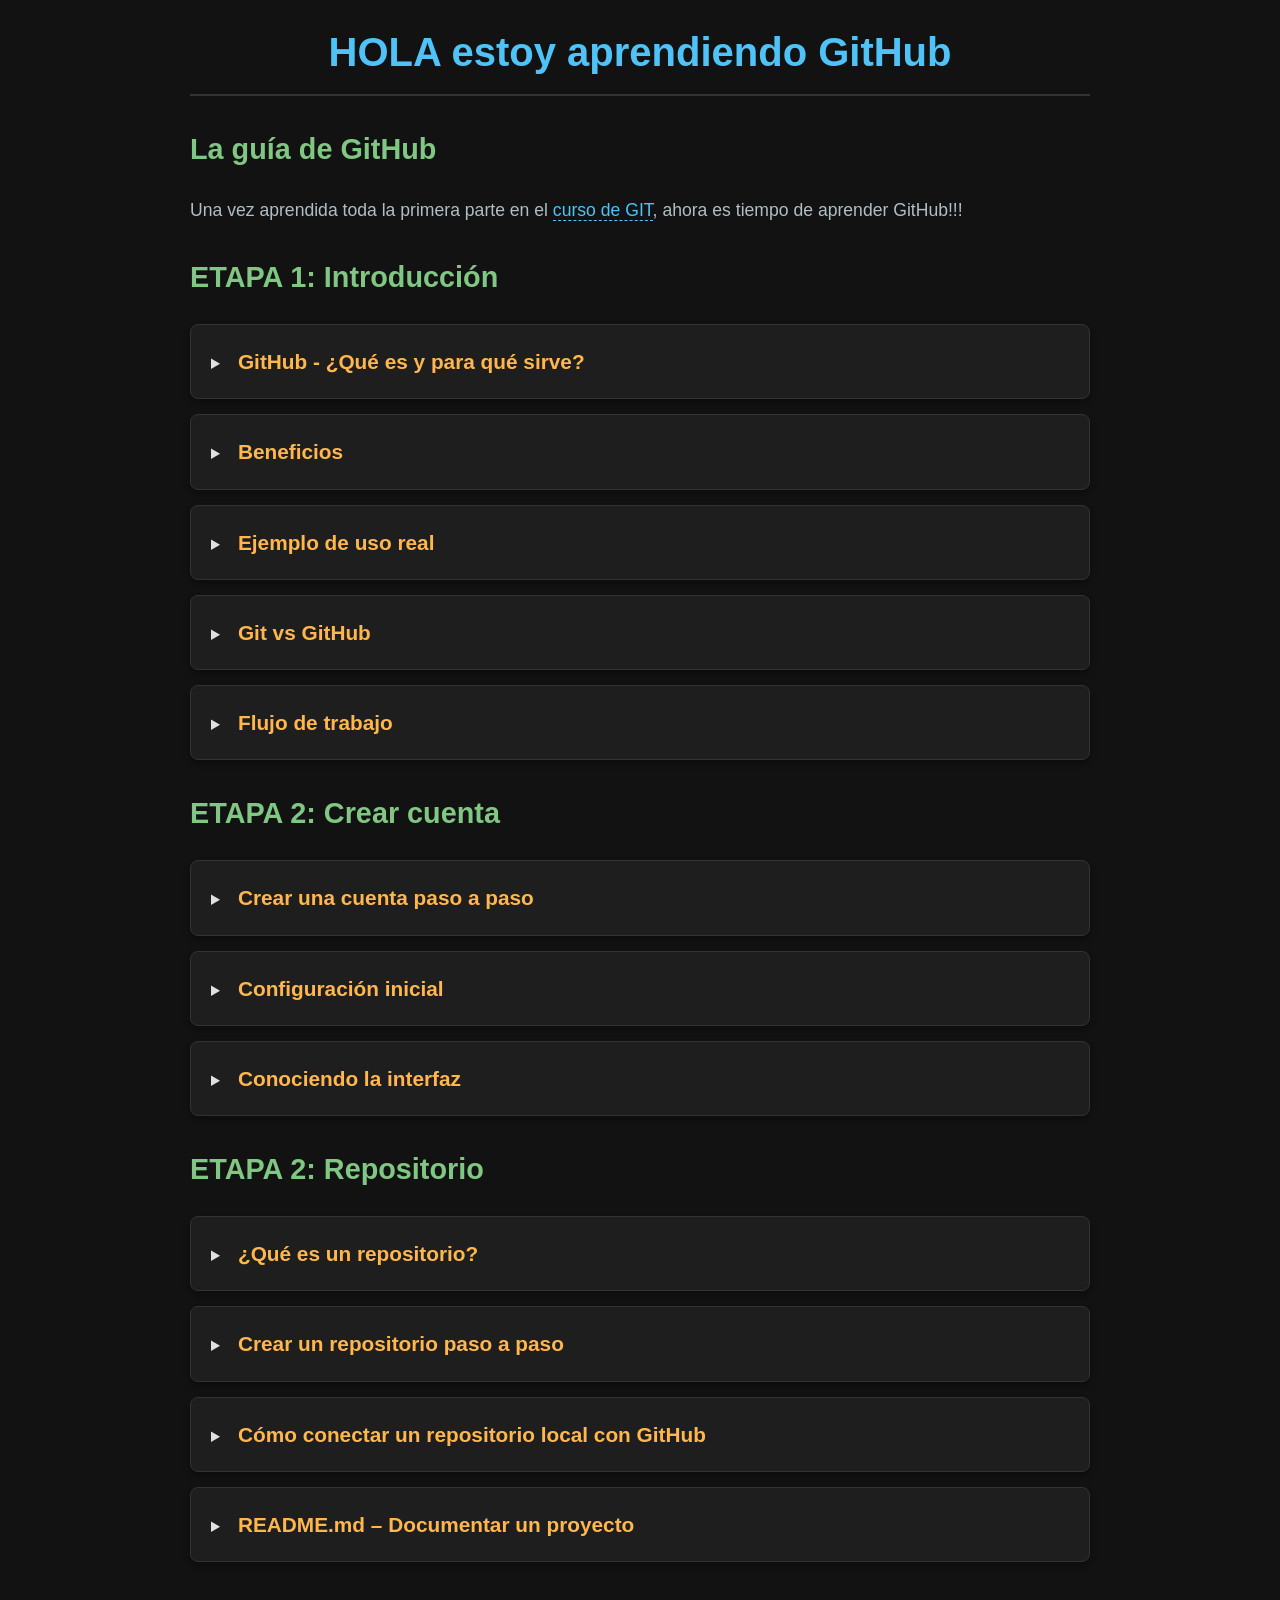
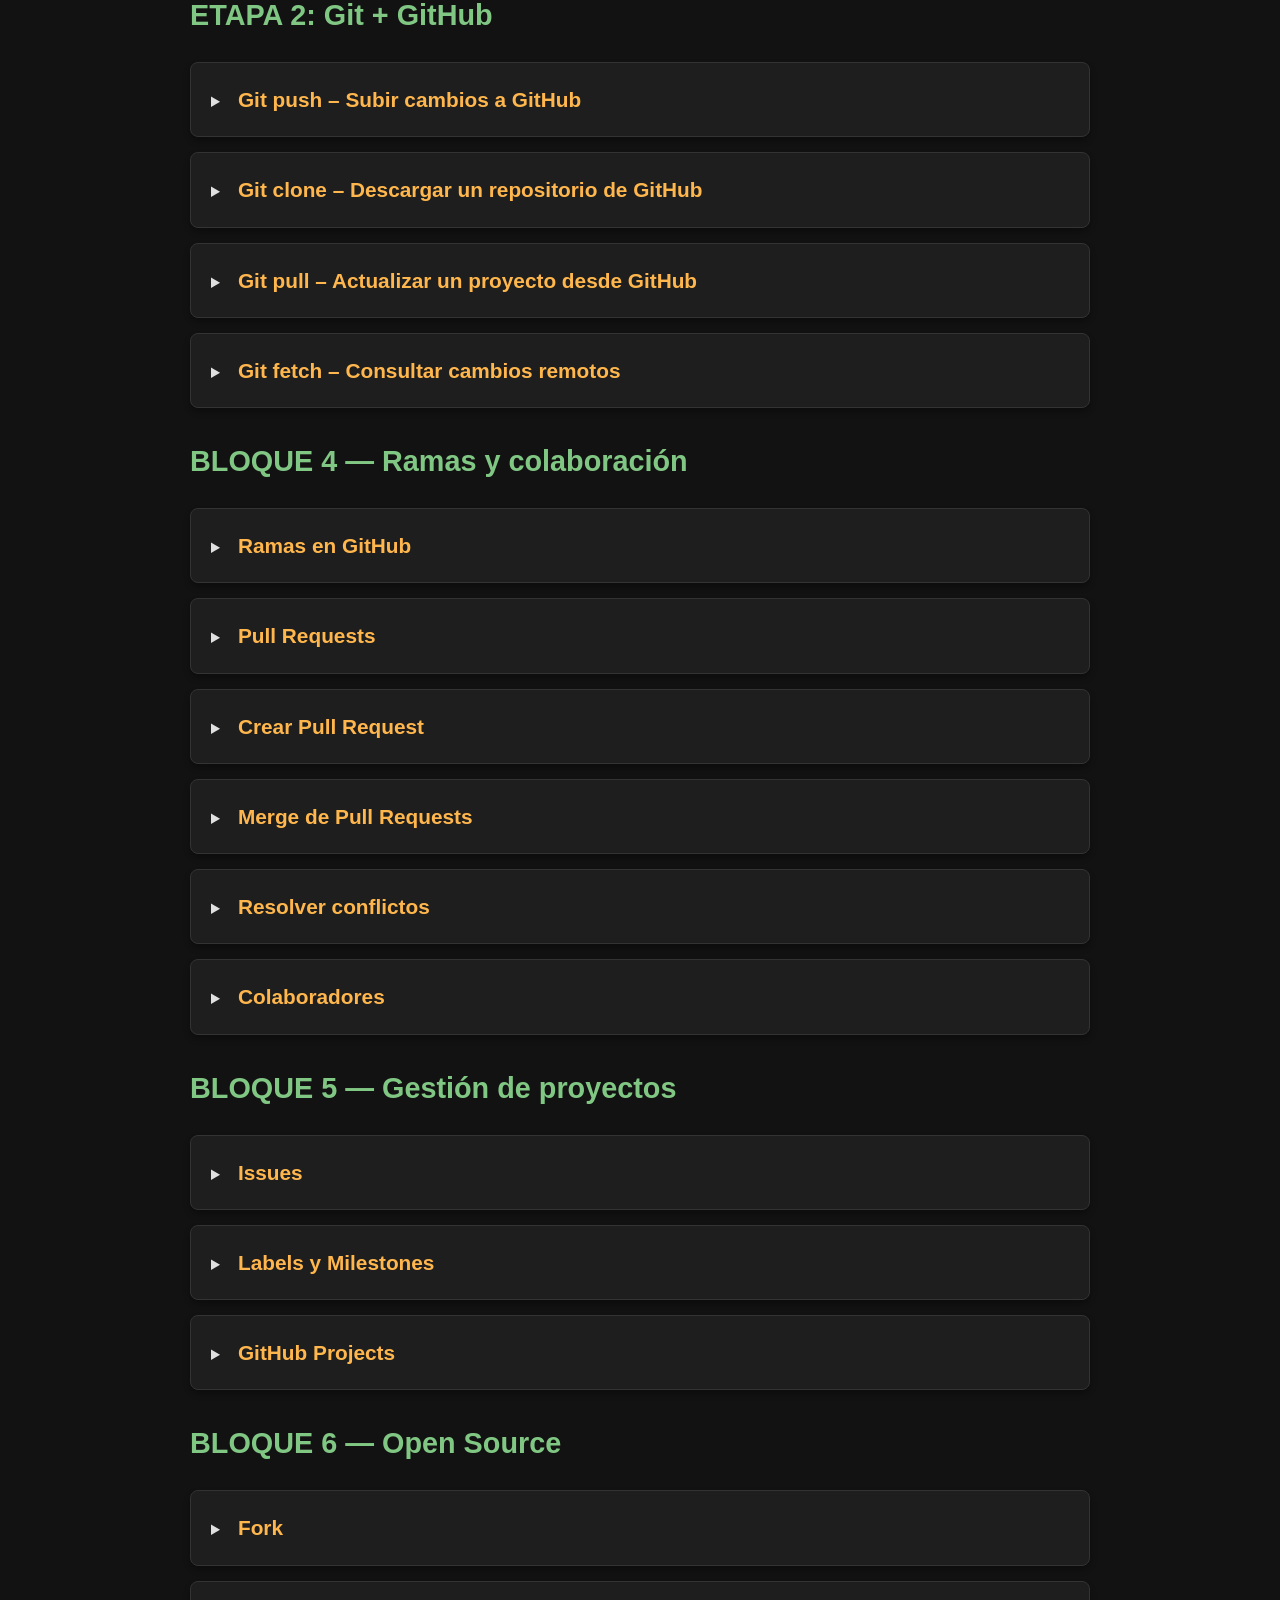
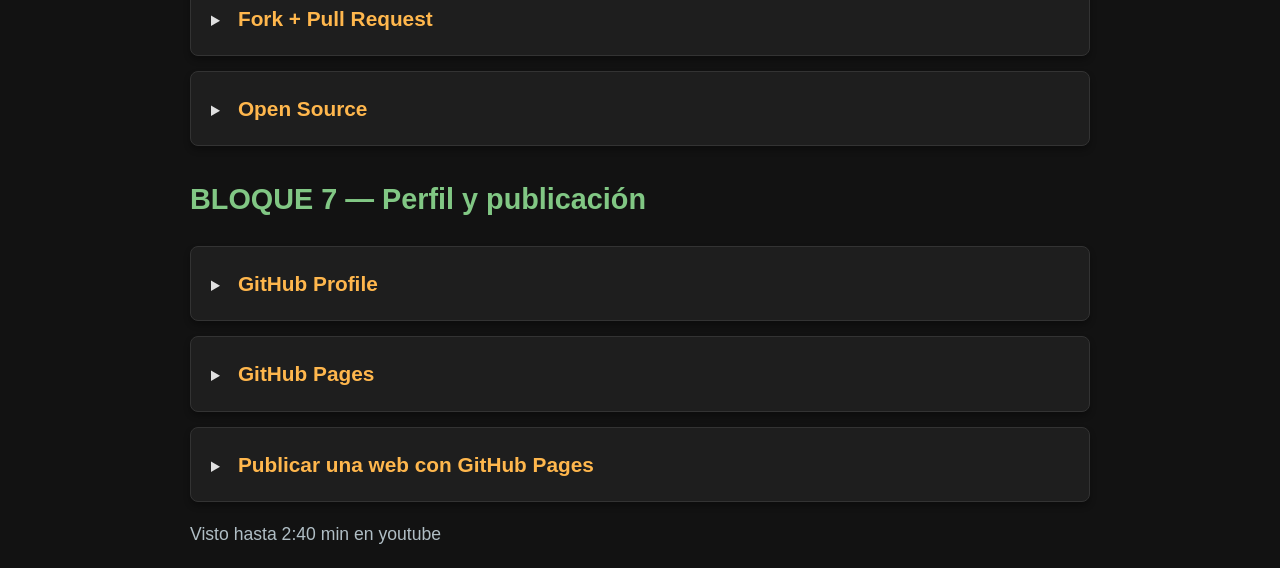
==== commit 35946d22: "curso github terminado" ====
--- a/GitHub.html
+++ b/GitHub.html
@@ -978,27 +978,1503 @@
 
 
     <h2>BLOQUE 4 — Ramas y colaboración</h2>
-    <h3>Ramas en GitHub</h3>
-    <h3>Pull Requests</h3>
-    <h3>Crear Pull Request</h3>
-    <h3>Merge de Pull Requests</h3>
-    <h3>Resolver conflictos</h3>
-    <h3>Colaboradores</h3>
+    <!-- Desplegable 61 -->
+    <details>
+        <summary>
+            <h3>Ramas en GitHub</h3>
+        </summary>
+        <p>Las <strong>ramas (branches)</strong> en GitHub permiten trabajar sobre diferentes versiones de un proyecto
+            sin
+            modificar directamente la rama principal. Son fundamentales para desarrollar nuevas funcionalidades,
+            corregir
+            errores y organizar el trabajo de varios desarrolladores de forma independiente.</p>
+
+        <ol>
+            <li>
+                <strong>Consultar las ramas:</strong>
+                desde GitHub podés acceder al selector de ramas del repositorio para ver las ramas disponibles y cambiar
+                entre ellas.
+            </li>
+
+            <li>
+                <strong>Crear una rama:</strong>
+                desde GitHub podés crear una nueva rama a partir de una rama existente. Por ejemplo,
+                <code>nueva-funcionalidad</code> puede crearse a partir de <code>main</code>.
+            </li>
+
+            <li>
+                <strong>Trabajar en una rama:</strong>
+                cada desarrollador puede realizar cambios en su propia rama sin modificar directamente
+                <code>main</code>. Esto permite desarrollar funcionalidades de manera independiente.
+            </li>
+
+            <li>
+                <strong>Crear una rama desde la terminal:</strong>
+                también podés crearla localmente utilizando
+                <code>git switch -c nombre-rama</code>.
+            </li>
+
+            <li>
+                <strong>Subir la rama a GitHub:</strong>
+                después de crearla localmente, podés enviarla al repositorio remoto mediante
+                <code>git push -u origin nombre-rama</code>.
+            </li>
+
+            <li>
+                <strong>Comparar ramas:</strong>
+                GitHub permite comparar los cambios realizados entre dos ramas antes de integrarlos.
+            </li>
+
+            <li>
+                <strong>Crear un Pull Request:</strong>
+                cuando terminás el trabajo de una rama, podés crear un <strong>Pull Request</strong> para solicitar que
+                tus
+                cambios sean revisados antes de incorporarlos a otra rama, normalmente <code>main</code>.
+            </li>
+
+            <li>
+                <strong>Fusionar la rama:</strong>
+                después de revisar y aprobar los cambios, el Pull Request puede integrarse mediante un
+                <strong>merge</strong>.
+            </li>
+
+            <li>
+                <strong>Eliminar una rama:</strong>
+                una vez incorporados los cambios, las ramas que ya no son necesarias pueden eliminarse del repositorio
+                para
+                mantenerlo organizado.
+            </li>
+        </ol>
+
+        <p><strong>Ejemplo de trabajo:</strong> imaginá que el proyecto tiene una rama principal llamada
+            <code>main</code> y necesitás desarrollar un sistema de inicio de sesión. Podés crear una rama llamada
+            <code>login</code>, realizar allí todos los cambios y subirla a GitHub. Una vez terminado el trabajo, creás
+            un
+            Pull Request para que el equipo revise los cambios antes de fusionarlos con <code>main</code>.
+        </p>
+
+        <p><strong>Flujo habitual:</strong>
+            <code>main → crear rama → trabajar → commit → git push → Pull Request → revisión → merge → main</code>.
+        </p>
+
+        <p><strong>Comandos relacionados:</strong></p>
+
+        <ul>
+            <li><code>git branch</code> → muestra las ramas locales.</li>
+            <li><code>git branch -a</code> → muestra las ramas locales y remotas conocidas.</li>
+            <li><code>git switch -c nombre-rama</code> → crea una nueva rama y cambia a ella.</li>
+            <li><code>git switch nombre-rama</code> → cambia a una rama existente.</li>
+            <li><code>git push -u origin nombre-rama</code> → publica la rama local en GitHub.</li>
+            <li><code>git merge nombre-rama</code> → integra una rama con la rama actual.</li>
+            <li><code>git branch -d nombre-rama</code> → elimina una rama local que ya no necesitás.</li>
+        </ul>
+
+        <p><strong>Importante:</strong> una rama de GitHub y una rama local representan referencias del mismo sistema de
+            control de versiones, pero pueden encontrarse en lugares diferentes. Por eso, después de crear una rama
+            localmente, normalmente utilizamos <code>git push</code> para publicarla en GitHub.</p>
+    </details>
+    <!-- Desplegable 62 -->
+    <details>
+        <summary>
+            <h3>Pull Requests</h3>
+        </summary>
+
+        <p>Los <strong>Pull Requests (PR)</strong> son una de las herramientas principales de GitHub para proponer,
+            revisar e integrar cambios realizados en una rama. Permiten que otros colaboradores puedan analizar el
+            código,
+            realizar comentarios y aprobar los cambios antes de incorporarlos a otra rama, normalmente
+            <code>main</code>.
+        </p>
+
+        <ol>
+            <li><strong>Trabajar en una rama:</strong> primero creás una rama independiente para desarrollar una
+                funcionalidad, corregir un error o realizar cualquier otro cambio sin modificar directamente
+                <code>main</code>.
+            </li>
+
+            <li><strong>Realizar los cambios:</strong> trabajás normalmente en tu proyecto, modificando archivos,
+                agregando funcionalidades o corrigiendo errores.</li>
+
+            <li><strong>Crear commits:</strong> una vez realizados los cambios, los guardás en el historial mediante
+                <code>git add</code> y <code>git commit</code>.
+            </li>
+
+            <li><strong>Subir la rama a GitHub:</strong> utilizás <code>git push</code> para publicar los commits de tu
+                rama en el repositorio remoto.</li>
+
+            <li><strong>Crear el Pull Request:</strong> desde GitHub seleccionás la opción para crear un Pull Request y
+                elegís la rama que contiene los cambios y la rama donde querés incorporarlos, por ejemplo
+                <code>login</code> → <code>main</code>.
+            </li>
+
+            <li><strong>Describir los cambios:</strong> el Pull Request permite explicar qué se modificó, por qué se
+                realizaron esos cambios y qué aspectos debería revisar el equipo.</li>
+
+            <li><strong>Revisar el código:</strong> otros colaboradores pueden analizar los cambios realizados, comparar
+                las diferencias entre las ramas y dejar comentarios o sugerencias.</li>
+
+            <li><strong>Realizar correcciones:</strong> si la revisión encuentra algún problema, podés modificar
+                nuevamente tu rama y subir nuevos commits. Esos cambios aparecerán automáticamente dentro del mismo
+                Pull Request.</li>
+
+            <li><strong>Aprobar los cambios:</strong> cuando la revisión está terminada y se cumplen las condiciones
+                necesarias, los colaboradores autorizados pueden aprobar el Pull Request.</li>
+
+            <li><strong>Fusionar el Pull Request:</strong> finalmente, los cambios pueden incorporarse a la rama de
+                destino mediante un <strong>merge</strong>.</li>
+        </ol>
+
+        <p><strong>Ejemplo práctico:</strong> imaginá que un proyecto tiene una rama principal llamada
+            <code>main</code> y necesitás agregar un formulario de inicio de sesión. Creás una rama llamada
+            <code>login</code>, desarrollás allí la funcionalidad y realizás varios commits. Después ejecutás
+            <code>git push -u origin login</code> para subir la rama a GitHub.
+        </p>
+
+        <p>Una vez publicada la rama, creás un Pull Request desde <code>login</code> hacia <code>main</code>. El resto
+            del
+            equipo puede revisar los archivos modificados, hacer comentarios y solicitar correcciones. Cuando los
+            cambios
+            están listos, el Pull Request puede aprobarse y fusionarse con <code>main</code>.</p>
+
+        <p><strong>Flujo habitual:</strong>
+            <code>crear rama → trabajar → commit → git push → Pull Request → revisión → correcciones → aprobación → merge</code>.
+        </p>
+
+        <p><strong>¿Qué permite hacer un Pull Request?</strong></p>
+
+        <ul>
+            <li>Proponer cambios antes de incorporarlos a otra rama.</li>
+            <li>Revisar el código realizado por otros colaboradores.</li>
+            <li>Comentar líneas específicas del código.</li>
+            <li>Solicitar modificaciones antes de aprobar los cambios.</li>
+            <li>Comprobar los cambios realizados entre dos ramas.</li>
+            <li>Ejecutar comprobaciones automáticas mediante herramientas configuradas en el repositorio.</li>
+            <li>Registrar quién revisó y aprobó los cambios.</li>
+            <li>Fusionar los cambios cuando cumplen las condiciones del proyecto.</li>
+        </ul>
+
+        <p><strong>Importante:</strong> un Pull Request no es un comando de Git. Es una funcionalidad de
+            <strong>GitHub</strong> que utiliza las ramas y los commits de Git para facilitar la revisión y colaboración
+            antes de integrar los cambios.
+        </p>
+
+        <p><strong>Comandos que normalmente intervienen:</strong></p>
+
+        <ul>
+            <li><code>git switch -c nombre-rama</code> → crea una rama y cambia a ella.</li>
+            <li><code>git add .</code> → prepara los cambios para el commit.</li>
+            <li><code>git commit -m "Descripción del cambio"</code> → guarda los cambios en el historial.</li>
+            <li><code>git push -u origin nombre-rama</code> → publica la rama y sus commits en GitHub.</li>
+            <li><code>git pull</code> → actualiza el repositorio local con los cambios remotos.</li>
+        </ul>
+
+    </details>
+    <!-- Desplegable 63 -->
+    <details>
+        <summary>
+            <h3>Crear Pull Request</h3>
+        </summary>
+
+        <p>Crear un <strong>Pull Request</strong> en GitHub permite proponer que los cambios realizados en una rama sean
+            revisados y posteriormente incorporados a otra rama. Es un paso habitual cuando trabajás en equipo, ya que
+            permite revisar el código antes de modificar la rama principal.</p>
+
+        <ol>
+            <li><strong>Crear una rama:</strong> comenzá trabajando en una rama independiente de <code>main</code>.
+                Por ejemplo, podés crear una rama llamada <code>login</code> para desarrollar un sistema de inicio de
+                sesión.</li>
+
+            <li><strong>Realizar los cambios:</strong> modificá, agregá o eliminá los archivos necesarios para completar
+                la funcionalidad que estás desarrollando.</li>
+
+            <li><strong>Crear los commits:</strong> guardá los cambios en el historial de Git utilizando
+                <code>git add</code> y <code>git commit</code>.
+            </li>
+
+            <li><strong>Subir la rama a GitHub:</strong> publicá la rama y sus commits en el repositorio remoto con
+                <code>git push -u origin login</code>.
+            </li>
+
+            <li><strong>Abrir GitHub:</strong> ingresá al repositorio donde acabás de subir la rama. GitHub normalmente
+                mostrará una opción para crear un Pull Request a partir de la nueva rama.</li>
+
+            <li><strong>Seleccionar las ramas:</strong> comprobá que la rama que contiene tus cambios sea la rama de
+                origen y que la rama que recibirá los cambios sea la rama de destino. Por ejemplo:
+                <code>login</code> → <code>main</code>.
+            </li>
+
+            <li><strong>Agregar un título:</strong> escribí un título claro que permita entender rápidamente qué cambio
+                propone el Pull Request.</li>
+
+            <li><strong>Describir los cambios:</strong> explicá qué se modificó, por qué se realizó el cambio y
+                cualquier
+                información que pueda ser útil para la persona encargada de revisar el código.</li>
+
+            <li><strong>Revisar los cambios:</strong> antes de crear el Pull Request, revisá los archivos y diferencias
+                que
+                GitHub muestra para asegurarte de que los cambios sean los esperados.</li>
+
+            <li><strong>Crear el Pull Request:</strong> finalmente, seleccioná la opción para crear el Pull Request.
+                A partir de ese momento, los colaboradores podrán revisar los cambios y participar en la conversación.
+            </li>
+        </ol>
+
+        <p><strong>Ejemplo:</strong> imaginá que estás trabajando en un sitio web y creaste la rama
+            <code>formulario-contacto</code>. Después de terminar el formulario, realizás los commits correspondientes y
+            ejecutás <code>git push -u origin formulario-contacto</code>.
+        </p>
+
+        <p>En GitHub creás un Pull Request desde <code>formulario-contacto</code> hacia <code>main</code>. En la
+            descripción podés explicar que agregaste el formulario de contacto, indicar qué archivos modificaste y
+            cualquier aspecto que el equipo debería revisar.</p>
+
+        <p><strong>Flujo completo:</strong>
+            <code>crear rama → modificar archivos → commit → git push → crear Pull Request → revisión → aprobación → merge</code>.
+        </p>
+
+        <p><strong>¿Qué sucede después de crear el Pull Request?</strong></p>
+
+        <ul>
+            <li>Los colaboradores pueden revisar los cambios.</li>
+            <li>Se pueden agregar comentarios y sugerencias.</li>
+            <li>Podés realizar nuevos commits para corregir o mejorar el código.</li>
+            <li>GitHub actualiza automáticamente el Pull Request con esos nuevos commits.</li>
+            <li>Una vez finalizada la revisión, el Pull Request puede aprobarse y fusionarse.</li>
+        </ul>
+
+        <p><strong>Importante:</strong> crear un Pull Request no significa que los cambios ya estén incorporados en
+            <code>main</code>. El Pull Request representa una propuesta de integración. La incorporación definitiva
+            ocurre
+            cuando el Pull Request se fusiona mediante un <strong>merge</strong> u otro método de integración disponible
+            en el repositorio.
+        </p>
+
+    </details>
+    <!-- Desplegable 64 -->
+    <details>
+        <summary>
+            <h3>Merge de Pull Requests</h3>
+        </summary>
+
+        <p>El <strong>merge de un Pull Request</strong> es el proceso mediante el cual los cambios de una rama se
+            incorporan a otra rama dentro de un repositorio de GitHub. Normalmente se utiliza para integrar el trabajo
+            realizado en una rama de desarrollo con la rama principal, como <code>main</code>, después de que los
+            cambios
+            fueron revisados.</p>
+
+        <ol>
+            <li><strong>Completar el trabajo:</strong> primero terminá los cambios en la rama donde estás desarrollando
+                la
+                funcionalidad o corrección.</li>
+
+            <li><strong>Crear los commits:</strong> guardá los cambios utilizando <code>git add</code> y
+                <code>git commit</code>.
+            </li>
+
+            <li><strong>Subir la rama:</strong> utilizá <code>git push</code> para enviar los commits a GitHub y
+                permitir
+                que estén disponibles para la revisión.</li>
+
+            <li><strong>Crear el Pull Request:</strong> proponé integrar tu rama con la rama de destino, por ejemplo
+                <code>login</code> → <code>main</code>.
+            </li>
+
+            <li><strong>Revisar los cambios:</strong> los colaboradores pueden analizar el código, realizar comentarios,
+                solicitar modificaciones y comprobar que el Pull Request cumple con los requisitos del proyecto.</li>
+
+            <li><strong>Resolver los problemas:</strong> si existen correcciones pendientes o conflictos entre las
+                ramas,
+                deben solucionarse antes de completar la integración.</li>
+
+            <li><strong>Aprobar el Pull Request:</strong> cuando la revisión está terminada y se cumplen las condiciones
+                establecidas por el repositorio, el Pull Request puede quedar listo para fusionarse.</li>
+
+            <li><strong>Realizar el merge:</strong> desde el Pull Request se selecciona la opción correspondiente para
+                fusionar los cambios con la rama de destino.</li>
+
+            <li><strong>Confirmar la integración:</strong> GitHub incorpora los cambios a la rama de destino y el Pull
+                Request queda marcado como integrado.</li>
+        </ol>
+
+        <p><strong>Ejemplo práctico:</strong> imaginá que un desarrollador creó la rama
+            <code>formulario-contacto</code> a partir de <code>main</code>. Allí agregó un nuevo formulario, realizó sus
+            commits y subió la rama a GitHub.
+        </p>
+
+        <p>Después creó un Pull Request desde <code>formulario-contacto</code> hacia <code>main</code>. Otro miembro del
+            equipo revisó los cambios y, una vez finalizada la revisión, el Pull Request se fusionó. Como resultado, el
+            código del formulario pasó a formar parte de <code>main</code>.</p>
+
+        <p><strong>¿Qué ocurre al hacer merge?</strong></p>
+
+        <ul>
+            <li>Los cambios de la rama de origen pasan a formar parte de la rama de destino.</li>
+            <li>El Pull Request queda registrado como integrado.</li>
+            <li>El historial de Git conserva la información de los commits involucrados.</li>
+            <li>La rama utilizada para desarrollar la funcionalidad puede conservarse o eliminarse, según las
+                necesidades
+                del proyecto.</li>
+        </ul>
+
+        <p><strong>Tipos de merge disponibles en GitHub:</strong></p>
+
+        <ul>
+            <li><strong>Create a merge commit:</strong> integra los cambios creando un nuevo commit de merge que conecta
+                las historias de ambas ramas.</li>
+            <li><strong>Squash and merge:</strong> combina los commits del Pull Request en un único commit antes de
+                incorporarlo a la rama de destino.</li>
+            <li><strong>Rebase and merge:</strong> incorpora los commits del Pull Request sobre la historia de la rama
+                de
+                destino sin crear un commit de merge adicional.</li>
+        </ul>
+
+        <p>Las opciones disponibles pueden depender de la configuración y las reglas establecidas en cada repositorio.
+            Por eso, no todos los proyectos necesariamente permiten utilizar los tres métodos.</p>
+
+        <p><strong>Después del merge:</strong> si la integración se realizó correctamente, quienes trabajan con una
+            copia
+            local del proyecto pueden actualizarla para obtener los cambios incorporados en GitHub mediante
+            <code>git pull</code>.
+        </p>
+
+        <p><strong>Flujo completo:</strong>
+            <code>rama → cambios → commit → git push → Pull Request → revisión → aprobación → merge → git pull</code>.
+        </p>
+
+        <p><strong>Importante:</strong> hacer merge no es simplemente «copiar archivos». Git integra los cambios dentro
+            del historial del repositorio y puede detectar conflictos cuando las mismas partes de un archivo fueron
+            modificadas de manera incompatible en diferentes ramas. Cuando esto ocurre, es necesario resolver el
+            conflicto
+            antes de completar la integración.</p>
+
+    </details>
+    <!-- Desplegable 65 -->
+    <details>
+        <summary>
+            <h3>Resolver conflictos</h3>
+        </summary>
+
+        <p>Los <strong>conflictos en GitHub</strong> aparecen cuando Git no puede combinar automáticamente dos cambios
+            realizados sobre la misma parte de un archivo. Suelen producirse al fusionar ramas mediante un Pull Request,
+            especialmente cuando diferentes personas modificaron las mismas líneas de código.</p>
+
+        <ol>
+            <li><strong>Identificar el conflicto:</strong> cuando GitHub detecta que no puede realizar la integración
+                automáticamente, el Pull Request muestra que existen conflictos que deben resolverse.</li>
+
+            <li><strong>Consultar los archivos afectados:</strong> revisá qué archivos contienen conflictos y analizá
+                qué
+                cambios fueron realizados en cada rama.</li>
+
+            <li><strong>Decidir qué cambios conservar:</strong> compará las modificaciones y determiná si corresponde
+                conservar los cambios de una rama, los de la otra o combinar manualmente ambas versiones.</li>
+
+            <li><strong>Resolver el conflicto:</strong> podés hacerlo directamente desde GitHub cuando el conflicto es
+                compatible con las herramientas disponibles, o descargar la rama y resolverlo localmente con Git y un
+                editor como VS Code.</li>
+
+            <li><strong>Eliminar las marcas del conflicto:</strong> cuando trabajás localmente, Git coloca marcas
+                especiales dentro del archivo para indicar las versiones en conflicto. Debés editar el archivo y dejar
+                únicamente el código correcto.</li>
+
+            <li><strong>Comprobar el resultado:</strong> revisá el archivo después de resolver el conflicto y, si es
+                posible, ejecutá las pruebas del proyecto para verificar que los cambios sigan funcionando
+                correctamente.
+            </li>
+
+            <li><strong>Preparar la resolución:</strong> utilizá <code>git add</code> sobre los archivos que ya fueron
+                corregidos.</li>
+
+            <li><strong>Crear el commit:</strong> guardá la resolución mediante <code>git commit</code>. Git registrará
+                que el conflicto fue solucionado.</li>
+
+            <li><strong>Subir los cambios:</strong> ejecutá <code>git push</code> para enviar la resolución a GitHub.
+                El Pull Request se actualizará automáticamente.</li>
+
+            <li><strong>Completar el merge:</strong> cuando todos los conflictos estén resueltos y las comprobaciones
+                necesarias sean correctas, el Pull Request podrá fusionarse.</li>
+        </ol>
+
+        <p><strong>Ejemplo práctico:</strong> imaginá que dos desarrolladores trabajan sobre el mismo archivo
+            <code>index.html</code>. El desarrollador A modifica una línea para agregar un título y el desarrollador B
+            modifica esa misma línea para agregar otro contenido.
+        </p>
+
+        <p>Cuando se intenta fusionar una rama con la otra, Git detecta que existen dos versiones diferentes de la misma
+            parte del archivo y no puede determinar automáticamente cuál debe conservarse. En ese momento se produce un
+            conflicto.</p>
+
+        <p><strong>Cuando el conflicto se resuelve localmente, Git puede mostrar marcas como estas:</strong></p>
+
+        <pre><code>&lt;&lt;&lt;&lt;&lt;&lt;&lt; HEAD
+&lt;h1&gt;Título del proyecto&lt;/h1&gt;
+=======
+&lt;h1&gt;Mi proyecto web&lt;/h1&gt;
+&gt;&gt;&gt;&gt;&gt;&gt;&gt; otra-rama</code></pre>
+
+        <p>Estas marcas indican las dos versiones que entraron en conflicto. Debés decidir qué código conservar y
+            eliminar
+            las marcas <code>&lt;&lt;&lt;&lt;&lt;&lt;&lt;</code>, <code>=======</code> y
+            <code>&gt;&gt;&gt;&gt;&gt;&gt;&gt;</code>.
+        </p>
+
+        <p><strong>Comandos útiles para resolver conflictos:</strong></p>
+
+        <ul>
+            <li><code>git status</code> → muestra los archivos que tienen conflictos.</li>
+            <li><code>git diff</code> → permite revisar las diferencias.</li>
+            <li><code>git add archivo</code> → indica a Git que el conflicto de ese archivo fue resuelto.</li>
+            <li><code>git commit</code> → registra la resolución del conflicto.</li>
+            <li><code>git push</code> → sube la resolución a GitHub.</li>
+            <li><code>git merge --abort</code> → cancela un merge en curso y devuelve el estado anterior al inicio del
+                merge.</li>
+        </ul>
+
+        <p><strong>¿Cómo evitar conflictos?</strong></p>
+
+        <ul>
+            <li>Trabajá en ramas independientes para cada funcionalidad o corrección.</li>
+            <li>Actualizá tu rama con frecuencia antes de comenzar nuevos cambios.</li>
+            <li>Realizá commits pequeños y relacionados con un único objetivo.</li>
+            <li>Comunicá al equipo cuando estés modificando una parte importante del proyecto.</li>
+            <li>Revisá los Pull Requests antes de fusionarlos.</li>
+        </ul>
+
+        <p><strong>Importante:</strong> un conflicto no significa que el proyecto esté dañado. Significa que Git
+            necesita
+            que una persona decida cómo combinar cambios que no puede integrar automáticamente. La resolución correcta
+            depende del objetivo del proyecto y del código que debe conservarse.</p>
+
+        <p><strong>Flujo habitual:</strong>
+            <code>Pull Request → detectar conflicto → revisar cambios → resolver → git add → git commit → git push → comprobar → merge</code>.
+        </p>
+
+    </details>
+    <!-- Desplegable 66 -->
+    <details>
+        <summary>
+            <h3>Colaboradores</h3>
+        </summary>
+
+        <p>Los <strong>colaboradores en GitHub</strong> son personas a las que se les concede acceso a un repositorio
+            para
+            que puedan participar directamente en su desarrollo. Esto permite que varias personas trabajen sobre un
+            mismo
+            proyecto, creen ramas, realicen commits, abran Pull Requests y, según sus permisos, administren diferentes
+            aspectos del repositorio.</p>
+
+        <ol>
+            <li><strong>Acceder al repositorio:</strong> ingresá al repositorio de GitHub en el que querés agregar una
+                persona como colaborador.</li>
+
+            <li><strong>Abrir la configuración:</strong> seleccioná la sección <strong>Settings</strong> del repositorio
+                para acceder a sus opciones de configuración.</li>
+
+            <li><strong>Buscar las opciones de acceso:</strong> dentro de la configuración, accedé a la sección
+                relacionada
+                con el acceso y la administración de colaboradores.</li>
+
+            <li><strong>Agregar una persona:</strong> utilizá la opción para agregar o invitar a un colaborador e indicá
+                su nombre de usuario o la información solicitada por GitHub.</li>
+
+            <li><strong>Enviar la invitación:</strong> seleccioná el nivel de acceso correspondiente y enviá la
+                invitación. La persona deberá aceptarla para comenzar a colaborar en el repositorio.</li>
+
+            <li><strong>Trabajar en el proyecto:</strong> una vez que tiene acceso, el colaborador puede clonar el
+                repositorio, crear ramas, realizar cambios, hacer commits y subirlos a GitHub según los permisos que
+                tenga.
+            </li>
+
+            <li><strong>Utilizar Pull Requests:</strong> en un equipo es habitual que los colaboradores trabajen
+                mediante
+                ramas y Pull Requests para revisar los cambios antes de incorporarlos a la rama principal.</li>
+
+            <li><strong>Administrar los permisos:</strong> los permisos pueden modificarse posteriormente si las
+                necesidades del proyecto cambian. También es posible retirar el acceso de una persona cuando ya no debe
+                colaborar en el repositorio.</li>
+        </ol>
+
+        <p><strong>Ejemplo práctico:</strong> imaginá que estás desarrollando una página web y tenés un repositorio
+            llamado
+            <code>mi-sitio-web</code>. Podés agregar a otro desarrollador como colaborador para que trabaje junto con
+            vos
+            en el proyecto.
+        </p>
+
+        <p>El colaborador puede clonar el repositorio, crear una rama llamada <code>contacto</code>, desarrollar el
+            formulario de contacto y subir los cambios a GitHub. Después puede crear un Pull Request para que revises el
+            código antes de incorporarlo a <code>main</code>.</p>
+
+        <p><strong>¿Qué puede hacer un colaborador?</strong></p>
+
+        <ul>
+            <li>Acceder al repositorio según el permiso asignado.</li>
+            <li>Clonar el proyecto y trabajar con una copia local.</li>
+            <li>Crear y utilizar ramas.</li>
+            <li>Realizar commits.</li>
+            <li>Subir cambios mediante <code>git push</code>, cuando sus permisos lo permiten.</li>
+            <li>Crear y participar en Pull Requests.</li>
+            <li>Revisar cambios y realizar comentarios.</li>
+            <li>Participar en Issues y otras herramientas del repositorio según sus permisos.</li>
+        </ul>
+
+        <p><strong>Permisos y acceso:</strong> no todos los colaboradores necesariamente tienen las mismas capacidades.
+            GitHub permite utilizar diferentes niveles de permisos para determinar qué acciones puede realizar cada
+            persona
+            dentro de un repositorio.</p>
+
+        <p>Por ejemplo, una persona puede tener permisos suficientes para trabajar con el código, mientras que otra
+            puede
+            contar además con permisos administrativos para modificar determinadas configuraciones del repositorio.</p>
+
+        <p><strong>Colaboradores y ramas:</strong> agregar personas al repositorio no significa que todos deban trabajar
+            directamente sobre <code>main</code>. En un flujo organizado, cada colaborador suele trabajar en una rama
+            independiente y utilizar Pull Requests para proponer la integración de sus cambios.</p>
+
+        <p><strong>Flujo habitual de un equipo:</strong>
+            <code>agregar colaborador → clonar repositorio → crear rama → realizar cambios → commit → push → Pull Request → revisión → merge</code>.
+        </p>
+
+        <p><strong>Importante:</strong> los colaboradores son diferentes de los usuarios que simplemente pueden
+            consultar
+            un repositorio público. Un repositorio público puede ser visible para muchas personas, pero eso no significa
+            que
+            todas ellas tengan permisos para modificar directamente su contenido.</p>
+
+    </details>
+
 
     <h2>BLOQUE 5 — Gestión de proyectos</h2>
-    <h3>Issues</h3>
-    <h3>Labels y Milestones</h3>
-    <h3>Projects</h3>
+    <!-- Desplegable 67 -->
+    <details>
+        <summary>
+            <h3>Issues</h3>
+        </summary>
+
+        <p>Los <strong>GitHub Issues</strong> permiten registrar y organizar tareas, errores, mejoras, preguntas y otras
+            actividades relacionadas con un proyecto. Funcionan como un sistema de seguimiento que ayuda al equipo a
+            saber
+            qué debe hacerse, quién está trabajando en cada tarea y qué problemas todavía están pendientes.</p>
+
+        <ol>
+            <li><strong>Acceder a Issues:</strong> dentro de un repositorio de GitHub, ingresá a la sección
+                <strong>Issues</strong> para consultar las tareas y problemas registrados en el proyecto.
+            </li>
+
+            <li><strong>Crear un Issue:</strong> seleccioná la opción para crear un nuevo Issue y escribí un título que
+                describa claramente el problema, tarea o propuesta.</li>
+
+            <li><strong>Describir el problema o tarea:</strong> utilizá el cuerpo del Issue para explicar qué sucede,
+                qué
+                se necesita realizar, cómo reproducir un error o cualquier otra información relevante.</li>
+
+            <li><strong>Agregar etiquetas:</strong> podés utilizar <strong>Labels</strong> para clasificar el Issue. Por
+                ejemplo, <code>bug</code>, <code>feature</code>, <code>documentation</code> o <code>help wanted</code>.
+            </li>
+
+            <li><strong>Asignar responsables:</strong> podés asignar el Issue a uno o varios colaboradores para indicar
+                quiénes se encargarán de trabajar en él.</li>
+
+            <li><strong>Relacionar el Issue con el trabajo:</strong> un Issue puede utilizarse como referencia durante
+                el
+                desarrollo de una funcionalidad y relacionarse con Pull Requests y otros elementos del proyecto.</li>
+
+            <li><strong>Comentar y actualizar:</strong> los colaboradores pueden agregar comentarios para compartir
+                información, hacer preguntas, indicar avances o proponer soluciones.</li>
+
+            <li><strong>Realizar el trabajo:</strong> cuando un desarrollador comienza a solucionar el problema o
+                desarrollar la tarea, puede crear una rama específica y trabajar sobre ella.</li>
+
+            <li><strong>Cerrar el Issue:</strong> cuando el problema fue solucionado o la tarea fue completada, el Issue
+                puede cerrarse para indicar que ya no está pendiente.</li>
+        </ol>
+
+        <p><strong>Ejemplo práctico:</strong> imaginá que los usuarios de una página web informan que el botón
+            <code>Enviar</code> de un formulario no funciona. Podés crear un Issue llamado
+            <strong>“El botón de contacto no envía el formulario”</strong> y explicar qué ocurre y cómo reproducir el
+            problema.
+        </p>
+
+        <p>Después podés asignar el Issue a un colaborador y agregar la etiqueta <code>bug</code>. El desarrollador crea
+            una rama llamada <code>corregir-formulario</code>, soluciona el problema, realiza los commits y abre un Pull
+            Request.</p>
+
+        <p>Una vez revisado y fusionado el Pull Request, el Issue puede cerrarse porque el problema registrado ya fue
+            solucionado.</p>
+
+        <p><strong>¿Para qué se utilizan los Issues?</strong></p>
+
+        <ul>
+            <li>Registrar errores o problemas del proyecto.</li>
+            <li>Planificar nuevas funcionalidades.</li>
+            <li>Organizar tareas pendientes.</li>
+            <li>Proponer mejoras.</li>
+            <li>Hacer preguntas relacionadas con el proyecto.</li>
+            <li>Asignar tareas a colaboradores.</li>
+            <li>Clasificar actividades mediante etiquetas.</li>
+            <li>Seguir el progreso de diferentes trabajos.</li>
+            <li>Relacionar tareas con Pull Requests y cambios de código.</li>
+        </ul>
+
+        <p><strong>Issue y Pull Request no son lo mismo:</strong> un Issue sirve principalmente para registrar y
+            organizar
+            una tarea, problema, pregunta o propuesta. Un Pull Request, en cambio, se utiliza para proponer cambios de
+            código que pueden ser revisados y posteriormente integrados en otra rama.</p>
+
+        <p><strong>Ejemplo de flujo:</strong>
+            <code>Issue → asignar tarea → crear rama → realizar cambios → commit → push → Pull Request → revisión → merge → cerrar Issue</code>.
+        </p>
+
+        <p><strong>Importante:</strong> los Issues no están limitados exclusivamente a errores de programación. También
+            pueden utilizarse para organizar tareas, documentar necesidades, planificar funcionalidades y mantener una
+            lista de trabajo pendiente dentro del proyecto.</p>
+
+    </details>
+    <!-- Desplegable 68 -->
+    <details>
+        <summary>
+            <h3>Labels y Milestones</h3>
+        </summary>
+
+        <p>Las <strong>Labels</strong> y los <strong>Milestones</strong> son herramientas de GitHub que ayudan a
+            organizar y seguir el trabajo de un proyecto. Las Labels permiten clasificar Issues y Pull Requests mediante
+            etiquetas, mientras que los Milestones permiten agrupar varios Issues y Pull Requests relacionados con un
+            objetivo o una etapa determinada del proyecto.</p>
+
+        <ol>
+            <li><strong>Utilizar Labels:</strong> las etiquetas permiten identificar rápidamente el tipo o estado de un
+                Issue o Pull Request. Por ejemplo, podés crear etiquetas como <code>bug</code>, <code>feature</code>,
+                <code>documentation</code> o <code>urgent</code>.
+            </li>
+
+            <li><strong>Crear una Label:</strong> desde la sección de Issues del repositorio podés acceder a las
+                etiquetas
+                y crear una nueva indicando su nombre, descripción y, cuando corresponda, un color.</li>
+
+            <li><strong>Asignar una Label:</strong> al crear o editar un Issue o Pull Request podés agregar una o varias
+                etiquetas para clasificarlo.</li>
+
+            <li><strong>Utilizar varias Labels:</strong> un mismo Issue puede tener diferentes etiquetas. Por ejemplo,
+                podría utilizar <code>bug</code> para indicar el tipo de problema y <code>alta-prioridad</code> para
+                indicar que requiere atención.</li>
+
+            <li><strong>Crear un Milestone:</strong> un Milestone representa un objetivo o etapa del proyecto. Por
+                ejemplo,
+                podés crear uno llamado <code>Versión 1.0</code> para agrupar todas las tareas necesarias antes de
+                publicar esa versión.</li>
+
+            <li><strong>Asignar Issues a un Milestone:</strong> una vez creado el Milestone, podés asociarle los Issues
+                relacionados con ese objetivo.</li>
+
+            <li><strong>Seguir el progreso:</strong> GitHub permite consultar cuántos elementos asociados a un Milestone
+                fueron completados y cuáles todavía están pendientes.</li>
+
+            <li><strong>Utilizar Milestones para organizar etapas:</strong> podés crear diferentes Milestones para
+                representar versiones, entregas o etapas del desarrollo del proyecto.</li>
+        </ol>
+
+        <p><strong>Ejemplo práctico con Labels:</strong> imaginá que estás desarrollando una página web y tenés varios
+            Issues pendientes. Podés utilizar <code>bug</code> para los errores, <code>feature</code> para las nuevas
+            funcionalidades y <code>documentation</code> para las tareas relacionadas con la documentación.</p>
+
+        <p>De esta manera, cuando consultás los Issues del repositorio, podés identificar rápidamente qué tipo de
+            trabajo
+            representa cada uno y utilizar los filtros de GitHub para encontrar los elementos que necesitás.</p>
+
+        <p><strong>Ejemplo práctico con Milestones:</strong> supongamos que estás preparando la versión
+            <code>1.0</code> de una aplicación. Podés crear un Milestone llamado <strong>Versión 1.0</strong> y asociar
+            todos los Issues necesarios para completar esa versión.
+        </p>
+
+        <p>Por ejemplo, podrías incluir tareas como corregir errores, crear el formulario de registro, mejorar el diseño
+            y
+            preparar la documentación. A medida que cada tarea se completa, el progreso del Milestone permite visualizar
+            cuánto trabajo queda pendiente.</p>
+
+        <p><strong>Diferencia entre Labels y Milestones:</strong></p>
+
+        <ul>
+            <li><strong>Labels:</strong> sirven principalmente para clasificar y filtrar Issues y Pull Requests.</li>
+            <li><strong>Milestones:</strong> sirven para agrupar trabajo relacionado con un objetivo o etapa del
+                proyecto
+                y realizar un seguimiento de su progreso.</li>
+            <li><strong>Una Label</strong> puede utilizarse en muchos Issues y Pull Requests independientemente de una
+                etapa concreta.</li>
+            <li><strong>Un Milestone</strong> reúne diferentes Issues y Pull Requests que forman parte de un mismo
+                objetivo.
+            </li>
+        </ul>
+
+        <p><strong>Ejemplo de organización:</strong></p>
+
+        <ul>
+            <li><strong>Milestone:</strong> <code>Versión 1.0</code></li>
+            <li><strong>Issue:</strong> Crear formulario de registro → <code>feature</code></li>
+            <li><strong>Issue:</strong> Corregir error del login → <code>bug</code> + <code>alta-prioridad</code></li>
+            <li><strong>Issue:</strong> Crear documentación → <code>documentation</code></li>
+        </ul>
+
+        <p>En este ejemplo, las <strong>Labels</strong> indican qué tipo de trabajo representa cada tarea, mientras que
+            el
+            <strong>Milestone</strong> indica que todas esas tareas forman parte de un mismo objetivo: preparar la
+            versión
+            <code>1.0</code>.
+        </p>
+
+        <p><strong>Flujo habitual:</strong>
+            <code>crear Issue → asignar Labels → asociar a Milestone → trabajar → Pull Request → completar → cerrar Issue</code>.
+        </p>
+
+        <p><strong>Importante:</strong> Labels y Milestones cumplen funciones diferentes y pueden utilizarse
+            conjuntamente.
+            Las etiquetas ayudan a clasificar el trabajo, mientras que los Milestones permiten organizarlo alrededor de
+            objetivos concretos y realizar un seguimiento del progreso.</p>
+
+    </details>
+    <!-- Desplegable 69 -->
+    <details>
+        <summary>
+            <h3>GitHub Projects</h3>
+        </summary>
+
+        <p><strong>GitHub Projects</strong> es una herramienta de GitHub que permite organizar, planificar y realizar un
+            seguimiento visual del trabajo de un proyecto. Puede utilizarse para gestionar tareas, Issues y Pull
+            Requests
+            desde diferentes tipos de vistas, facilitando la planificación tanto de proyectos personales como de equipos
+            de
+            desarrollo.</p>
+
+        <ol>
+            <li><strong>Crear un Project:</strong> desde GitHub podés crear un nuevo proyecto y asignarle un nombre que
+                permita identificar fácilmente su objetivo, por ejemplo <code>Desarrollo de mi sitio web</code>.</li>
+
+            <li><strong>Elegir una vista:</strong> GitHub Projects permite organizar la información mediante diferentes
+                vistas, como una <strong>tabla</strong>, un <strong>tablero</strong> o una <strong>hoja de
+                    ruta</strong>,
+                según la forma en que quieras visualizar el trabajo.</li>
+
+            <li><strong>Agregar elementos:</strong> podés incorporar Issues, Pull Requests y otros elementos
+                relacionados
+                con el trabajo que necesitás organizar.</li>
+
+            <li><strong>Crear tareas:</strong> también podés utilizar el Project para organizar tareas que todavía no
+                necesitan estar representadas como un Issue del repositorio.</li>
+
+            <li><strong>Organizar el trabajo:</strong> los elementos pueden clasificarse mediante campos, estados,
+                etiquetas y diferentes propiedades para facilitar su seguimiento.</li>
+
+            <li><strong>Utilizar estados:</strong> podés organizar las tareas según su situación, por ejemplo
+                <code>Todo</code>, <code>In Progress</code> y <code>Done</code>.
+            </li>
+
+            <li><strong>Asignar responsables:</strong> cuando trabajás en equipo, podés indicar quién se encargará de
+                una
+                determinada tarea.</li>
+
+            <li><strong>Establecer fechas:</strong> los elementos pueden organizarse utilizando fechas para planificar
+                cuándo deberían comenzar o finalizar determinadas tareas.</li>
+
+            <li><strong>Filtrar y agrupar:</strong> GitHub Projects permite utilizar diferentes opciones para mostrar
+                únicamente la información que necesitás analizar en cada momento.</li>
+
+            <li><strong>Seguir el progreso:</strong> a medida que las tareas avanzan, podés actualizar su estado y
+                utilizar
+                las diferentes vistas para conocer qué trabajo está pendiente, en desarrollo o terminado.</li>
+        </ol>
+
+        <p><strong>Ejemplo práctico:</strong> imaginá que estás desarrollando un sitio web. Podés crear un GitHub
+            Project
+            llamado <code>Nuevo sitio web</code> y agregar tareas como <strong>Diseñar la página de inicio</strong>,
+            <strong>Crear el formulario de contacto</strong>, <strong>Adaptar el diseño para móviles</strong> y
+            <strong>Publicar el sitio</strong>.
+        </p>
+
+        <p>Después podés organizar esas tareas en un tablero con columnas como <code>Por hacer</code>,
+            <code>En progreso</code> y <code>Completado</code>. A medida que trabajás, cada tarea puede cambiar de
+            columna
+            para reflejar su estado actual.
+        </p>
+
+        <p><strong>GitHub Projects y los Issues:</strong> ambas herramientas pueden trabajar conjuntamente. Un Issue
+            puede
+            representar una tarea o problema concreto, mientras que GitHub Projects permite organizar visualmente ese
+            Issue
+            junto con otras tareas y Pull Requests.</p>
+
+        <p><strong>¿Qué permite hacer GitHub Projects?</strong></p>
+
+        <ul>
+            <li>Planificar el trabajo de un proyecto.</li>
+            <li>Organizar tareas y actividades pendientes.</li>
+            <li>Visualizar el progreso del desarrollo.</li>
+            <li>Gestionar Issues y Pull Requests.</li>
+            <li>Asignar responsables.</li>
+            <li>Establecer fechas y prioridades.</li>
+            <li>Crear diferentes vistas para organizar la información.</li>
+            <li>Filtrar y agrupar tareas según diferentes criterios.</li>
+            <li>Coordinar el trabajo de un equipo.</li>
+        </ul>
+
+        <p><strong>Ejemplo de flujo:</strong>
+            <code>crear Project → agregar tareas → organizar → asignar responsables → trabajar → actualizar estados → completar</code>.
+        </p>
+
+        <p><strong>Importante:</strong> GitHub Projects no reemplaza a Git, los repositorios, las ramas, los Issues ni
+            los
+            Pull Requests. Su función es ayudar a <strong>organizar y visualizar el trabajo</strong> que se realiza
+            utilizando esas herramientas.</p>
+
+    </details>
 
     <h2>BLOQUE 6 — Open Source</h2>
-    <h3>Fork</h3>
-    <h3>Fork + Pull Request</h3>
-    <h3>Open Source</h3>
+    <!-- Desplegable 70 -->
+    <details>
+        <summary>
+            <h3>Fork</h3>
+        </summary>
+
+        <p>Un <strong>Fork en GitHub</strong> es una copia de un repositorio que se crea dentro de otra cuenta de
+            GitHub.
+            Permite trabajar sobre un proyecto sin modificar directamente el repositorio original. Es especialmente útil
+            cuando querés contribuir a proyectos en los que no tenés permisos de escritura.</p>
+
+        <ol>
+            <li><strong>Elegir el repositorio:</strong> ingresá al repositorio de GitHub que querés copiar. Puede
+                tratarse
+                de un proyecto de código abierto al que quieras aportar una mejora.</li>
+
+            <li><strong>Crear el Fork:</strong> desde el repositorio original utilizá la opción <strong>Fork</strong>.
+                GitHub creará una copia del repositorio dentro de tu propia cuenta.</li>
+
+            <li><strong>Seleccionar el propietario:</strong> si GitHub te lo solicita, elegí la cuenta u organización
+                donde
+                querés crear el Fork.</li>
+
+            <li><strong>Trabajar sobre tu Fork:</strong> una vez creado, tendrás tu propia copia del repositorio. Podés
+                modificar archivos, crear ramas y realizar commits sin modificar directamente el proyecto original.</li>
+
+            <li><strong>Clonar el Fork:</strong> si querés trabajar desde tu computadora, podés clonar tu Fork
+                utilizando
+                <code>git clone</code>.
+            </li>
+
+            <li><strong>Crear una rama:</strong> para organizar los cambios, normalmente se crea una rama independiente
+                desde tu Fork, por ejemplo <code>mejora-documentacion</code>.</li>
+
+            <li><strong>Realizar los cambios:</strong> modificá el proyecto, agregá los archivos necesarios y guardá los
+                cambios mediante commits.</li>
+
+            <li><strong>Subir los cambios:</strong> utilizá <code>git push</code> para enviar tu rama a tu Fork en
+                GitHub.
+            </li>
+
+            <li><strong>Crear un Pull Request:</strong> si querés proponer tus cambios al proyecto original, podés crear
+                un
+                Pull Request desde tu Fork hacia el repositorio original.</li>
+
+            <li><strong>Esperar la revisión:</strong> los responsables del proyecto original pueden revisar tu
+                propuesta,
+                solicitar cambios, aprobarla y finalmente incorporarla al proyecto.</li>
+        </ol>
+
+        <p><strong>Ejemplo práctico:</strong> imaginá que encontrás un proyecto de código abierto llamado
+            <code>mi-proyecto</code>. No tenés permisos para modificar directamente su repositorio, pero querés corregir
+            un error en la documentación.
+        </p>
+
+        <p>Primero creás un Fork del repositorio. GitHub genera una copia dentro de tu cuenta. Después clonás esa copia
+            en
+            tu computadora, creás una rama llamada <code>corregir-documentacion</code>, realizás los cambios y los subís
+            a
+            tu Fork.</p>
+
+        <p>Finalmente, creás un Pull Request desde tu Fork hacia el repositorio original. Los responsables del proyecto
+            pueden revisar tus cambios y decidir si los incorporan.</p>
+
+        <p><strong>Fork y clonación no son lo mismo:</strong></p>
+
+        <ul>
+            <li><strong>Fork:</strong> crea una copia del repositorio dentro de GitHub, asociada a tu cuenta.</li>
+            <li><strong>Clone:</strong> descarga un repositorio de GitHub a tu computadora para trabajar localmente.
+            </li>
+            <li><strong>Fork + Clone:</strong> es un flujo habitual para contribuir a proyectos en los que no tenés
+                permisos de escritura.</li>
+        </ul>
+
+        <p><strong>Fork y Pull Request también cumplen funciones diferentes:</strong> el Fork crea tu propia copia del
+            repositorio, mientras que el Pull Request permite proponer que los cambios realizados en tu copia o en una
+            rama
+            sean incorporados al repositorio de destino.</p>
+
+        <p><strong>Flujo habitual para contribuir a un proyecto:</strong>
+            <code>Fork → Clone → crear rama → realizar cambios → commit → push → Pull Request → revisión → merge</code>.
+        </p>
+
+        <p><strong>¿Para qué se utiliza un Fork?</strong></p>
+
+        <ul>
+            <li>Contribuir a proyectos de código abierto.</li>
+            <li>Trabajar sobre un proyecto sin modificar directamente el repositorio original.</li>
+            <li>Experimentar con cambios de manera independiente.</li>
+            <li>Preparar mejoras para posteriormente proponerlas mediante un Pull Request.</li>
+            <li>Mantener una copia del proyecto dentro de tu propia cuenta de GitHub.</li>
+        </ul>
+
+        <p><strong>Importante:</strong> un Fork no significa simplemente descargar los archivos del proyecto. GitHub
+            mantiene una relación entre el Fork y el repositorio original, lo que facilita trabajar de forma
+            independiente
+            y posteriormente proponer cambios mediante un Pull Request.</p>
+
+    </details>
+    <!-- Desplegable 71 -->
+    <details>
+        <summary>
+            <h3>Fork + Pull Request</h3>
+        </summary>
+
+        <p>El flujo <strong>Fork + Pull Request</strong> es una forma habitual de contribuir a proyectos de GitHub
+            cuando
+            no tenés permisos para modificar directamente el repositorio original. Primero creás un Fork para obtener
+            una
+            copia del proyecto en tu cuenta y después utilizás un Pull Request para proponer que tus cambios sean
+            incorporados al repositorio original.</p>
+
+        <ol>
+            <li><strong>Elegir el repositorio:</strong> buscá el proyecto de GitHub al que querés contribuir. Por
+                ejemplo,
+                puede ser un proyecto de código abierto en el que encontraste un error o querés agregar una mejora.</li>
+
+            <li><strong>Crear el Fork:</strong> seleccioná la opción <strong>Fork</strong> para crear una copia del
+                repositorio dentro de tu propia cuenta de GitHub.</li>
+
+            <li><strong>Clonar tu Fork:</strong> descargá tu copia a la computadora utilizando <code>git clone</code>
+                para
+                poder trabajar con los archivos localmente.</li>
+
+            <li><strong>Ingresar al proyecto:</strong> utilizá <code>cd nombre-del-repositorio</code> para acceder a la
+                carpeta que contiene el proyecto.</li>
+
+            <li><strong>Crear una rama:</strong> creá una rama independiente para realizar tu contribución. Por ejemplo,
+                <code>corregir-error</code>.
+            </li>
+
+            <li><strong>Realizar los cambios:</strong> modificá los archivos necesarios y comprobá que la solución
+                funcione correctamente.</li>
+
+            <li><strong>Crear los commits:</strong> utilizá <code>git add</code> y <code>git commit</code> para guardar
+                los
+                cambios en el historial de Git.</li>
+
+            <li><strong>Subir la rama:</strong> ejecutá <code>git push -u origin corregir-error</code> para publicar tu
+                rama en tu Fork de GitHub.</li>
+
+            <li><strong>Crear el Pull Request:</strong> desde GitHub proponé integrar los cambios de tu rama con el
+                repositorio original. Por ejemplo, tu rama <code>corregir-error</code> puede dirigirse hacia la rama
+                <code>main</code> del repositorio original.
+            </li>
+
+            <li><strong>Describir la contribución:</strong> agregá un título y una descripción explicando qué problema
+                solucionaste, qué cambios realizaste y cualquier información relevante para los responsables del
+                proyecto.
+            </li>
+
+            <li><strong>Esperar la revisión:</strong> los responsables del repositorio original pueden revisar tu
+                código,
+                realizar comentarios y solicitar modificaciones.</li>
+
+            <li><strong>Realizar correcciones:</strong> si te solicitan cambios, podés modificar nuevamente tu rama y
+                realizar nuevos commits. Después utilizás <code>git push</code> para actualizar automáticamente el Pull
+                Request.</li>
+
+            <li><strong>Esperar la integración:</strong> si la propuesta es aprobada, los responsables del proyecto
+                pueden
+                fusionar el Pull Request con el repositorio original.</li>
+        </ol>
+
+        <p><strong>Ejemplo práctico:</strong> imaginá que encontrás un error en un proyecto de código abierto. No tenés
+            permisos para modificar directamente el repositorio del propietario, pero querés solucionarlo.</p>
+
+        <p>Primero creás un <strong>Fork</strong> del proyecto. Después clonás esa copia en tu computadora y creás una
+            rama llamada <code>corregir-error-login</code>. Realizás la corrección, creás un commit y subís la rama a tu
+            Fork.</p>
+
+        <p>Finalmente, creás un <strong>Pull Request</strong> desde tu Fork hacia el repositorio original. El equipo
+            responsable puede revisar la solución y, si considera que los cambios son adecuados, incorporarlos al
+            proyecto.
+        </p>
+
+        <p><strong>¿Qué función cumple cada elemento?</strong></p>
+
+        <ul>
+            <li><strong>Fork:</strong> crea una copia del repositorio dentro de tu cuenta de GitHub.</li>
+            <li><strong>Clone:</strong> descarga esa copia en tu computadora para trabajar localmente.</li>
+            <li><strong>Branch:</strong> permite realizar los cambios de manera independiente.</li>
+            <li><strong>Commit:</strong> registra los cambios realizados.</li>
+            <li><strong>Push:</strong> sube tus commits a tu Fork.</li>
+            <li><strong>Pull Request:</strong> propone incorporar tus cambios al repositorio de destino.</li>
+            <li><strong>Merge:</strong> integra los cambios cuando el Pull Request es aceptado.</li>
+        </ul>
+
+        <p><strong>Flujo completo:</strong></p>
+
+        <p>
+            <code>Fork → Clone → Branch → cambios → Commit → Push → Pull Request → revisión → correcciones → Merge</code>
+        </p>
+
+        <p><strong>Fork + Pull Request vs. colaboración directa:</strong> cuando sos colaborador de un repositorio y
+            tenés
+            permisos suficientes, normalmente podés crear una rama directamente dentro del repositorio original y abrir
+            un
+            Pull Request desde allí. En cambio, cuando no tenés permisos de escritura, el Fork te proporciona una copia
+            propia desde la que podés realizar tu trabajo y proponerlo mediante un Pull Request.</p>
+
+        <p><strong>Importante:</strong> crear un Fork no modifica el repositorio original. Los cambios realizados en tu
+            Fork
+            permanecen separados hasta que se propone un Pull Request y los responsables del proyecto deciden si quieren
+            incorporarlos.</p>
+
+    </details>
+    <!-- Desplegable 72 -->
+    <details>
+        <summary>
+            <h3>Open Source</h3>
+        </summary>
+
+        <p><strong>Open Source</strong>, o código abierto, hace referencia al software cuyo código fuente está
+            disponible
+            para que otras personas puedan estudiarlo, utilizarlo, modificarlo y, según las condiciones establecidas por
+            su
+            licencia, redistribuirlo. GitHub es una de las plataformas más utilizadas para alojar y colaborar en este
+            tipo
+            de proyectos.</p>
+
+        <ol>
+            <li><strong>Encontrar un proyecto:</strong> en GitHub podés buscar proyectos de código abierto relacionados
+                con
+                diferentes lenguajes, tecnologías y áreas de programación.</li>
+
+            <li><strong>Consultar el repositorio:</strong> antes de realizar cambios, revisá el código, el
+                <code>README.md</code>, la documentación y las instrucciones proporcionadas por los responsables del
+                proyecto.
+            </li>
+
+            <li><strong>Leer la licencia:</strong> comprobá qué licencia utiliza el proyecto, ya que establece las
+                condiciones bajo las cuales se puede utilizar, modificar y distribuir el software.</li>
+
+            <li><strong>Revisar las contribuciones:</strong> muchos proyectos tienen un archivo como
+                <code>CONTRIBUTING.md</code> donde explican cómo deben realizarse las contribuciones y qué normas debe
+                seguir la comunidad.
+            </li>
+
+            <li><strong>Crear un Fork:</strong> si no tenés permisos para escribir directamente en el repositorio, podés
+                crear un Fork para disponer de una copia del proyecto dentro de tu cuenta.</li>
+
+            <li><strong>Crear una rama:</strong> desde tu Fork podés crear una rama independiente para desarrollar una
+                funcionalidad, corregir un error o mejorar la documentación.</li>
+
+            <li><strong>Realizar los cambios:</strong> trabajá sobre el proyecto, probá las modificaciones y asegurate
+                de
+                respetar las reglas establecidas por sus responsables.</li>
+
+            <li><strong>Crear commits:</strong> guardá los cambios utilizando commits claros que permitan comprender qué
+                modificaste.</li>
+
+            <li><strong>Subir los cambios:</strong> utilizá <code>git push</code> para publicar tu rama en tu Fork de
+                GitHub.</li>
+
+            <li><strong>Crear un Pull Request:</strong> si querés proponer tus cambios al proyecto original, abrí un
+                Pull
+                Request explicando qué modificaste y por qué.</li>
+
+            <li><strong>Participar en la revisión:</strong> los responsables y otros colaboradores pueden revisar tu
+                propuesta, realizar comentarios y solicitar modificaciones antes de aceptarla.</li>
+        </ol>
+
+        <p><strong>Ejemplo práctico:</strong> imaginá que encontrás un error en la documentación de una biblioteca de
+            JavaScript que utilizás. Podés crear un Fork del proyecto, modificar la documentación, crear un commit y
+            subir
+            los cambios a tu repositorio.</p>
+
+        <p>Después podés abrir un Pull Request hacia el proyecto original. Los responsables revisarán tu propuesta y, si
+            deciden incorporarla, realizarán el merge de los cambios.</p>
+
+        <p><strong>¿Qué características tiene un proyecto Open Source?</strong></p>
+
+        <ul>
+            <li>Su código fuente puede estar disponible públicamente.</li>
+            <li>Puede recibir contribuciones de diferentes desarrolladores.</li>
+            <li>Utiliza una licencia que establece las condiciones de uso y distribución.</li>
+            <li>Puede desarrollarse de manera colaborativa.</li>
+            <li>Puede utilizar Issues para organizar problemas y tareas.</li>
+            <li>Puede utilizar Pull Requests para revisar contribuciones.</li>
+            <li>Puede contar con documentación y normas para los colaboradores.</li>
+        </ul>
+
+        <p><strong>Open Source no significa simplemente «código gratis»:</strong> que un proyecto permita acceder a su
+            código fuente no significa que no tenga condiciones. La licencia determina qué se puede hacer con ese código
+            y
+            qué obligaciones deben respetarse.</p>
+
+        <p><strong>GitHub y Open Source:</strong> GitHub proporciona herramientas que facilitan el desarrollo
+            colaborativo,
+            como repositorios públicos, Issues, Pull Requests, Forks, revisiones de código y discusiones. Estas
+            funcionalidades permiten que personas de diferentes lugares puedan participar en un mismo proyecto.</p>
+
+        <p><strong>Ejemplo de flujo para contribuir:</strong>
+            <code>buscar proyecto → leer documentación y licencia → Fork → Clone → crear rama → cambios → Commit → Push → Pull Request → revisión → Merge</code>.
+        </p>
+
+        <p><strong>Importante:</strong> no todos los proyectos alojados públicamente en GitHub tienen necesariamente las
+            mismas condiciones de uso o contribución. Antes de reutilizar código o realizar una contribución, es
+            recomendable consultar la licencia, la documentación y las reglas específicas del proyecto.</p>
+
+    </details>
+
 
     <h2>BLOQUE 7 — Perfil y publicación</h2>
-    <h3>GitHub Profile</h3>
-    <h3>GitHub Pages</h3>
-    <h3>Publicar una web con GitHub Pages</h3>
+    <!-- Desplegable 73 -->
+    <details>
+        <summary>
+            <h3>GitHub Profile</h3>
+        </summary>
+
+        <p>El <strong>GitHub Profile</strong> es la página pública asociada a tu cuenta de GitHub donde podés presentar
+            información sobre vos, tus proyectos y tu actividad dentro de la plataforma. Puede funcionar como una
+            presentación de tu trabajo y, especialmente para desarrolladores, como una forma de mostrar proyectos y
+            contribuciones.</p>
+
+        <ol>
+            <li><strong>Acceder a tu perfil:</strong> ingresá a GitHub con tu cuenta y seleccioná tu imagen de perfil
+                para
+                acceder a tu página personal.</li>
+
+            <li><strong>Configurar la información básica:</strong> desde las opciones de perfil podés agregar o
+                modificar
+                información como tu nombre, biografía, ubicación, sitio web y otros datos que quieras mostrar
+                públicamente.</li>
+
+            <li><strong>Agregar una fotografía:</strong> podés utilizar una imagen de perfil que permita identificar
+                visualmente tu cuenta.</li>
+
+            <li><strong>Agregar una biografía:</strong> utilizá la sección de biografía para explicar brevemente quién
+                sos, qué tecnologías utilizás o en qué tipo de proyectos trabajás.</li>
+
+            <li><strong>Agregar tu sitio web:</strong> si tenés una página personal, portfolio o sitio profesional,
+                podés
+                incluirlo en tu perfil para que otras personas puedan acceder a él.</li>
+
+            <li><strong>Crear un Profile README:</strong> GitHub permite crear un repositorio especial asociado a tu
+                nombre de usuario. El archivo <code>README.md</code> de ese repositorio puede mostrarse directamente en
+                tu
+                perfil.</li>
+
+            <li><strong>Presentar tus proyectos:</strong> podés destacar determinados repositorios para facilitar que
+                otras personas encuentren los proyectos que considerás más importantes.</li>
+
+            <li><strong>Mostrar tu actividad:</strong> tu perfil puede mostrar información relacionada con tus
+                contribuciones y actividad pública en GitHub.</li>
+
+            <li><strong>Revisar la información pública:</strong> antes de completar tu perfil, comprobá qué información
+                querés mostrar públicamente y evitá incluir datos personales que no sean necesarios.</li>
+        </ol>
+
+        <p><strong>Ejemplo práctico:</strong> imaginá que estás aprendiendo desarrollo web y querés utilizar GitHub como
+            portfolio. Podés configurar tu perfil con una breve descripción, agregar tu sitio web y destacar
+            repositorios
+            donde hayas desarrollado proyectos utilizando HTML, CSS y JavaScript.</p>
+
+        <p>También podés crear un <strong>Profile README</strong> para presentar tus conocimientos, tecnologías,
+            proyectos destacados y enlaces relevantes. De esta manera, cuando otra persona visite tu perfil, puede
+            obtener
+            rápidamente una visión general de tu trabajo.</p>
+
+        <p><strong>¿Qué podés mostrar en tu GitHub Profile?</strong></p>
+
+        <ul>
+            <li>Nombre y fotografía de perfil.</li>
+            <li>Una breve biografía.</li>
+            <li>Tecnologías y áreas de interés.</li>
+            <li>Enlaces a un sitio web o portfolio.</li>
+            <li>Repositorios destacados.</li>
+            <li>Actividad y contribuciones públicas.</li>
+            <li>Un Profile README personalizado.</li>
+            <li>Información sobre proyectos en los que participás.</li>
+        </ul>
+
+        <p><strong>Profile README:</strong> para crear esta sección especial, el nombre del repositorio debe coincidir
+            con
+            tu nombre de usuario de GitHub y el repositorio debe cumplir las condiciones establecidas por GitHub para
+            que su
+            <code>README.md</code> se muestre en tu perfil.
+        </p>
+
+        <p>Por ejemplo, si tu nombre de usuario fuera <code>juan123</code>, el repositorio especial sería
+            <code>juan123/juan123</code>. Dentro de ese repositorio podés crear un archivo <code>README.md</code> con
+            información que quieras presentar en tu perfil.
+        </p>
+
+        <p><strong>Ejemplo de estructura para un Profile README:</strong></p>
+
+        <pre><code># Hola, soy Juan
+
+Desarrollador web especializado en JavaScript.
+
+## Tecnologías
+
+- HTML
+- CSS
+- JavaScript
+- Git
+- GitHub
+
+## Proyectos
+
+- Proyecto web personal
+- Aplicación JavaScript
+- API REST
+
+## Contacto
+
+- Mi sitio web
+- LinkedIn</code></pre>
+
+        <p><strong>GitHub Profile y portfolio:</strong> el perfil puede complementar un portfolio profesional porque
+            permite
+            mostrar proyectos reales alojados en GitHub y proporcionar información sobre las tecnologías utilizadas y
+            las
+            contribuciones realizadas.</p>
+
+        <p><strong>Importante:</strong> un perfil de GitHub no es lo mismo que la configuración general de la cuenta. La
+            configuración controla aspectos de la cuenta, seguridad, notificaciones y preferencias, mientras que el
+            perfil
+            se utiliza principalmente para presentar información y actividad que querés mostrar a otras personas.</p>
+
+        <p><strong>Flujo recomendado:</strong>
+            <code>configurar perfil → agregar biografía → crear Profile README → organizar repositorios → destacar proyectos → mantener actividad</code>.
+        </p>
+
+    </details>
+    <!-- Desplegable 74 -->
+    <details>
+        <summary>
+            <h3>GitHub Pages</h3>
+        </summary>
+
+        <p><strong>GitHub Pages</strong> es un servicio de GitHub que permite publicar sitios web directamente desde un
+            repositorio. Es especialmente útil para páginas estáticas creadas con <strong>HTML, CSS y
+                JavaScript</strong>,
+            ya que permite convertir un repositorio en un sitio web accesible desde Internet sin necesidad de contratar
+            un
+            servidor web tradicional.</p>
+
+        <ol>
+            <li><strong>Crear un repositorio:</strong> primero necesitás un repositorio de GitHub donde estarán los
+                archivos
+                de tu sitio web. Por ejemplo, podés crear uno llamado <code>mi-sitio-web</code>.</li>
+
+            <li><strong>Agregar los archivos:</strong> incorporá al repositorio los archivos necesarios para tu página,
+                como <code>index.html</code>, archivos CSS, JavaScript e imágenes.</li>
+
+            <li><strong>Subir los cambios:</strong> si trabajás desde tu computadora, podés utilizar Git para realizar
+                commits y enviar los archivos a GitHub mediante <code>git push</code>.</li>
+
+            <li><strong>Acceder a Pages:</strong> dentro del repositorio ingresá a <strong>Settings</strong> y buscá la
+                sección relacionada con <strong>Pages</strong>.</li>
+
+            <li><strong>Elegir la fuente de publicación:</strong> seleccioná la rama y la carpeta desde las que GitHub
+                Pages debe obtener los archivos del sitio.</li>
+
+            <li><strong>Guardar la configuración:</strong> confirmá la configuración de publicación para que GitHub
+                pueda
+                generar y publicar el sitio.</li>
+
+            <li><strong>Esperar la publicación:</strong> después de que GitHub procese el repositorio, el sitio quedará
+                disponible mediante una dirección web proporcionada por GitHub Pages.</li>
+
+            <li><strong>Actualizar el sitio:</strong> cuando realices nuevos cambios en los archivos y los subas al
+                repositorio, GitHub Pages puede volver a publicar el sitio utilizando la configuración establecida.</li>
+        </ol>
+
+        <p><strong>Ejemplo práctico:</strong> imaginá que desarrollaste una página personal utilizando
+            <code>index.html</code>, <code>style.css</code> y <code>script.js</code>. Subís esos archivos a un
+            repositorio
+            de GitHub y configurás GitHub Pages para publicar el contenido.
+        </p>
+
+        <p>Una vez realizada la publicación, otras personas pueden acceder a la página mediante la dirección web
+            generada
+            por GitHub Pages. Si posteriormente modificás el código y hacés un nuevo <code>git push</code>, el sitio
+            puede
+            actualizarse con esos cambios.</p>
+
+        <p><strong>¿Para qué se utiliza GitHub Pages?</strong></p>
+
+        <ul>
+            <li>Publicar sitios web estáticos.</li>
+            <li>Crear portfolios personales.</li>
+            <li>Publicar documentación de proyectos.</li>
+            <li>Crear páginas para proyectos de código abierto.</li>
+            <li>Mostrar proyectos desarrollados con HTML, CSS y JavaScript.</li>
+            <li>Publicar blogs y páginas informativas compatibles con el servicio.</li>
+        </ul>
+
+        <p><strong>¿Qué tipo de sitios se pueden publicar?</strong></p>
+
+        <p>GitHub Pages es especialmente apropiado para sitios que pueden ejecutarse en el navegador sin depender de un
+            servidor propio para procesar código del lado del servidor. Por ejemplo, una página creada con
+            <strong>HTML, CSS y JavaScript</strong> puede publicarse directamente.
+        </p>
+
+        <p>En cambio, una aplicación que necesite ejecutar código del lado del servidor, como PHP o un backend de
+            Node.js, no puede utilizar GitHub Pages como si fuera un servidor tradicional para ejecutar ese código.</p>
+
+        <p><strong>GitHub Pages y Git:</strong> Git se encarga de controlar las versiones de los archivos y GitHub
+            almacena
+            el repositorio de forma remota. GitHub Pages utiliza esos archivos almacenados en el repositorio como fuente
+            para publicar el sitio web.</p>
+
+        <p><strong>Flujo habitual:</strong>
+            <code>crear sitio → crear repositorio → subir archivos → configurar GitHub Pages → publicar → realizar cambios → git push → actualizar sitio</code>.
+        </p>
+
+        <p><strong>Importante:</strong> GitHub Pages está pensado principalmente para la publicación de sitios
+            estáticos.
+            Si tu proyecto necesita un servidor que procese solicitudes, ejecute código del backend o utilice una base
+            de
+            datos directamente, normalmente necesitarás un servicio de hosting que proporcione esas capacidades.</p>
+
+    </details>
+    <!-- Desplegable 75 -->
+    <details>
+        <summary>
+            <h3>Publicar una web con GitHub Pages</h3>
+        </summary>
+
+        <p>Una vez que conocemos qué es GitHub Pages, podemos utilizarlo para llevar un proyecto web desde nuestra
+            computadora hasta una dirección accesible desde Internet. Para una página creada con <strong>HTML, CSS y
+                JavaScript</strong>, el proceso consiste en subir los archivos a un repositorio de GitHub y configurar
+            GitHub
+            Pages para utilizar ese repositorio como fuente de publicación.</p>
+
+        <ol>
+            <li><strong>Preparar el proyecto:</strong> asegurate de tener los archivos necesarios para tu sitio, por
+                ejemplo <code>index.html</code>, <code>style.css</code> y <code>script.js</code>.</li>
+
+            <li><strong>Comprobar el archivo principal:</strong> el archivo <code>index.html</code> debe encontrarse en
+                la
+                ubicación que utilizará GitHub Pages como fuente del sitio. Este archivo normalmente funciona como la
+                página
+                principal.</li>
+
+            <li><strong>Crear un repositorio en GitHub:</strong> iniciá sesión en GitHub y creá un repositorio para
+                almacenar los archivos de tu proyecto. Por ejemplo, podés llamarlo <code>mi-sitio-web</code>.</li>
+
+            <li><strong>Subir los archivos:</strong> podés cargar los archivos directamente desde la interfaz de GitHub
+                o
+                utilizar Git desde tu computadora. Si trabajás localmente, el flujo habitual es
+                <code>git add</code>, <code>git commit</code> y <code>git push</code>.
+            </li>
+
+            <li><strong>Abrir la configuración del repositorio:</strong> dentro del repositorio ingresá en
+                <strong>Settings</strong> y buscá la sección <strong>Pages</strong>.
+            </li>
+
+            <li><strong>Seleccionar la fuente de publicación:</strong> en la configuración de GitHub Pages elegí la rama
+                que contiene los archivos del sitio, por ejemplo <code>main</code>, y seleccioná la carpeta que
+                corresponde
+                a tu proyecto.</li>
+
+            <li><strong>Guardar la configuración:</strong> confirmá la configuración para que GitHub Pages pueda
+                comenzar
+                el proceso de publicación.</li>
+
+            <li><strong>Esperar la publicación:</strong> GitHub procesará el repositorio y, cuando el sitio esté
+                publicado,
+                mostrará la dirección desde la que podés acceder a la página.</li>
+
+            <li><strong>Abrir la web:</strong> utilizá la dirección proporcionada por GitHub Pages para comprobar que el
+                sitio funciona correctamente.</li>
+
+            <li><strong>Actualizar la página:</strong> cuando modifiques el proyecto, subí nuevamente los cambios al
+                repositorio. GitHub Pages utilizará la nueva versión para actualizar el sitio publicado.</li>
+        </ol>
+
+        <p><strong>Ejemplo práctico:</strong> imaginá que tenés esta estructura en tu computadora:</p>
+
+        <pre><code>mi-sitio-web/
+├── index.html
+├── style.css
+├── script.js
+└── imagenes/
+    └── logo.png</code></pre>
+
+        <p>Primero subís estos archivos a un repositorio de GitHub. Después configurás GitHub Pages para utilizar la
+            rama
+            <code>main</code> y la carpeta correspondiente como fuente de publicación.
+        </p>
+
+        <p>Una vez publicado el proyecto, GitHub Pages genera una dirección web desde la que cualquier persona puede
+            acceder al sitio. Si posteriormente modificás <code>index.html</code>, <code>style.css</code> o
+            <code>script.js</code>, realizás un nuevo commit y ejecutás <code>git push</code>, los cambios podrán
+            reflejarse
+            en la página publicada.
+        </p>
+
+        <p><strong>Si trabajás desde la terminal:</strong></p>
+
+        <pre><code># Inicializar Git en el proyecto
+git init
+
+# Agregar los archivos
+git add .
+
+# Crear el primer commit
+git commit -m "Publicar sitio web"
+
+# Conectar el proyecto con GitHub
+git remote add origin URL_DEL_REPOSITORIO
+
+# Subir los archivos a GitHub
+git push -u origin main</code></pre>
+
+        <p>Después de subir el proyecto, la configuración de GitHub Pages se realiza desde las opciones del repositorio.
+            A partir de ese momento, GitHub Pages utiliza los archivos seleccionados como fuente para publicar el sitio.
+        </p>
+
+        <p><strong>¿Qué ocurre cuando modificás la web?</strong></p>
+
+        <ol>
+            <li>Modificás los archivos de tu proyecto local.</li>
+            <li>Comprobás los cambios en tu computadora.</li>
+            <li>Ejecutás <code>git add</code>.</li>
+            <li>Creás un nuevo commit con <code>git commit</code>.</li>
+            <li>Subís los cambios mediante <code>git push</code>.</li>
+            <li>GitHub Pages vuelve a procesar la fuente configurada y publica la nueva versión.</li>
+        </ol>
+
+        <p><strong>Errores frecuentes:</strong></p>
+
+        <ul>
+            <li>El archivo <code>index.html</code> no está en la ubicación utilizada como fuente de publicación.</li>
+            <li>Se seleccionó una rama o carpeta diferente de aquella donde están los archivos del sitio.</li>
+            <li>Las rutas hacia CSS, JavaScript o imágenes son incorrectas.</li>
+            <li>Se utilizaron rutas absolutas que funcionan localmente pero no en el sitio publicado.</li>
+            <li>Los cambios todavía no fueron enviados al repositorio mediante <code>git push</code>.</li>
+            <li>El sitio utiliza tecnologías de backend que GitHub Pages no ejecuta como un servidor tradicional.</li>
+        </ul>
+
+        <p><strong>Flujo completo:</strong>
+            <code>crear web → crear repositorio → subir archivos → configurar Pages → publicar → modificar → commit → push → actualizar</code>.
+        </p>
+
+        <p><strong>Importante:</strong> GitHub Pages permite publicar principalmente sitios estáticos. Si tu proyecto
+            necesita
+            ejecutar código del servidor, conectarse directamente a una base de datos o utilizar un backend propio,
+            tendrás
+            que utilizar una plataforma que proporcione esas capacidades.</p>
+
+    </details>
+  
 
     <p> Visto hasta 2:40 min en youtube</p>
 
